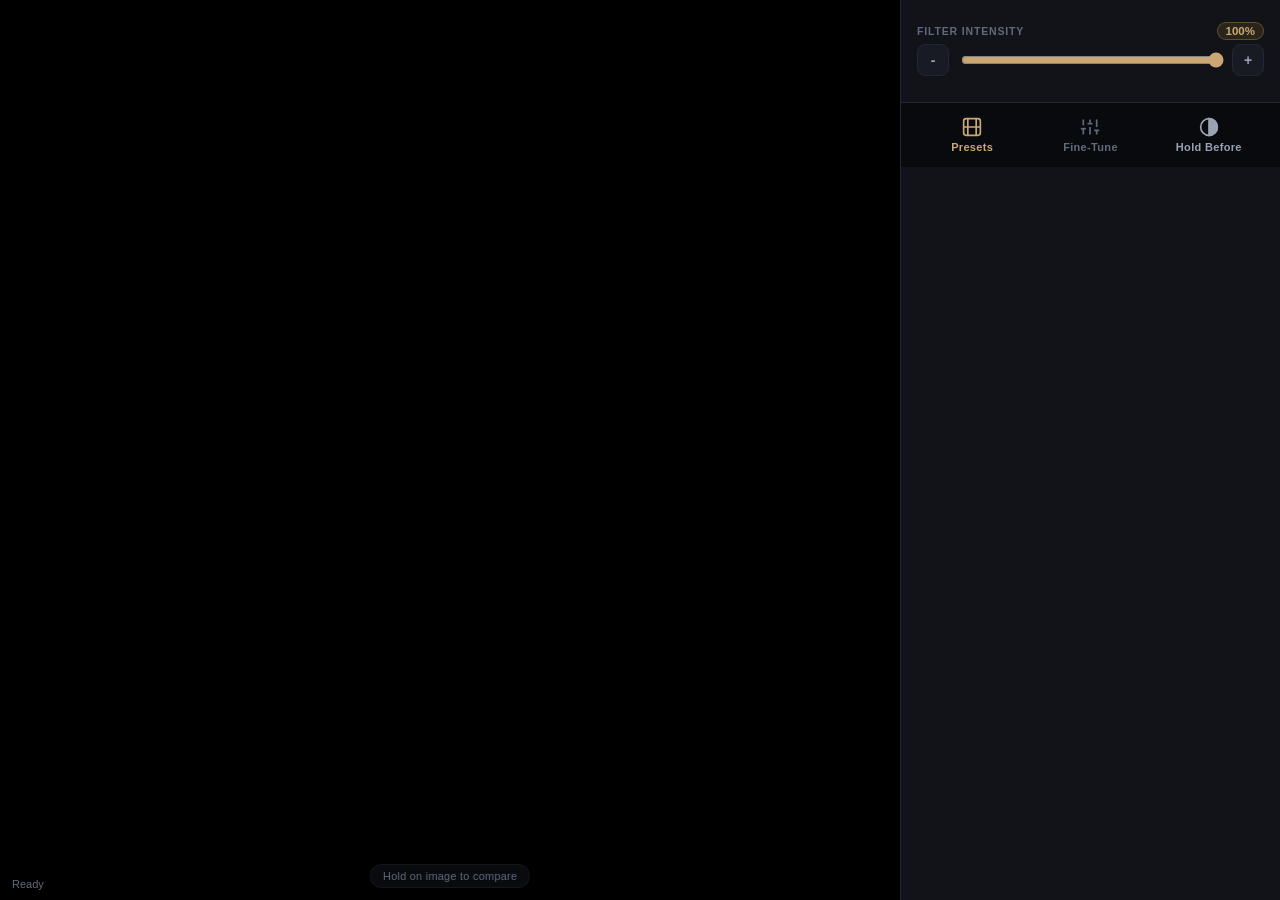
==== web/index.html @ 90d232a8 "feat(filter): add direct 0-100 preset intensity slider with live GPU LUT & slider scaling" ====
<!DOCTYPE html>
<html lang="en">
  <head>
    <meta charset="utf-8" />
    <meta
      name="viewport"
      content="width=device-width, initial-scale=1, maximum-scale=1, user-scalable=no, viewport-fit=cover"
    />
    <meta name="theme-color" content="#0d0e12" />
    <title>LookLite</title>
    <link rel="stylesheet" href="./styles.css" />
  </head>
  <body>
    <div class="app-shell">
      <!-- Top Navigation Header -->
      <header class="app-header">
        <div class="header-brand">
          <span class="logo-text">LookLite</span>
          <span id="preset-badge" class="preset-badge">Fuji Classic Chrome</span>
        </div>
        <div class="header-actions">
          <label class="btn-action file-btn" title="Open Image">
            <svg width="18" height="18" viewBox="0 0 24 24" fill="none" stroke="currentColor" stroke-width="2">
              <rect x="3" y="3" width="18" height="18" rx="2" ry="2"/>
              <circle cx="8.5" cy="8.5" r="1.5"/>
              <polyline points="21 15 16 10 5 21"/>
            </svg>
            <span>Open</span>
            <input id="file" type="file" accept="image/*" hidden />
          </label>
          <button type="button" id="reset" class="btn-action" title="Reset fine-tuning">
            <svg width="18" height="18" viewBox="0 0 24 24" fill="none" stroke="currentColor" stroke-width="2">
              <path d="M3 12a9 9 0 1 0 9-9 9.75 9.75 0 0 0-6.74 2.74L3 8"/>
              <path d="M3 3v5h5"/>
            </svg>
            <span>Reset</span>
          </button>
          <button type="button" id="export" class="btn-action btn-accent" title="Save / Export">
            <svg width="18" height="18" viewBox="0 0 24 24" fill="none" stroke="currentColor" stroke-width="2">
              <path d="M21 15v4a2 2 0 0 1-2 2H5a2 2 0 0 1-2-2v-4"/>
              <polyline points="7 10 12 15 17 10"/>
              <line x1="12" y1="15" x2="12" y2="3"/>
            </svg>
            <span>Save</span>
          </button>
        </div>
      </header>

      <!-- Main Canvas Viewport -->
      <main class="canvas-viewport" id="viewport">
        <canvas id="gl"></canvas>
        <div id="before-badge" class="before-badge">ORIGINAL (BEFORE)</div>
        <div id="canvas-hint" class="canvas-hint">Hold on image to compare</div>
        <p id="status" class="status-overlay">Ready</p>
      </main>

      <!-- Bottom Control Dock -->
      <footer class="control-dock">
        <!-- Preset Selector Mode -->
        <section id="panel-presets" class="panel-section active">
          <!-- Brand Carousel -->
          <div class="carousel-brands" id="brands"></div>

          <!-- Direct Preset Intensity Slider (0 - 100) -->
          <div class="preset-intensity-bar" id="preset-intensity-bar">
            <div class="intensity-label-row">
              <span class="intensity-title">FILTER INTENSITY</span>
              <span class="intensity-value" id="intensity-val" title="Double tap to reset to 100%">100%</span>
            </div>
            <div class="intensity-slider-wrap">
              <button type="button" class="slider-step-btn" id="btn-intensity-minus" title="Decrease intensity">-</button>
              <input type="range" id="filter-intensity" min="0" max="100" step="1" value="100" class="intensity-range" />
              <button type="button" class="slider-step-btn" id="btn-intensity-plus" title="Increase intensity">+</button>
            </div>
          </div>

          <!-- Preset Looks Cards -->
          <div class="carousel-presets" id="presets"></div>
        </section>

        <!-- Fine-Tune Sliders Mode -->
        <section id="panel-adjust" class="panel-section">
          <!-- Adjust Subtabs -->
          <div class="adjust-subtabs" id="tabs">
            <button type="button" data-tab="light" class="subtab-btn active">Light</button>
            <button type="button" data-tab="color" class="subtab-btn">Color</button>
            <button type="button" data-tab="effects" class="subtab-btn">Grain / FX</button>
          </div>
          <!-- Sliders Container -->
          <div class="sliders-deck" id="sliders"></div>
        </section>

        <!-- Dock Mode Switcher Bar -->
        <nav class="dock-bar">
          <button type="button" id="mode-presets" class="dock-tab active">
            <svg width="20" height="20" viewBox="0 0 24 24" fill="none" stroke="currentColor" stroke-width="2">
              <rect x="2" y="2" width="20" height="20" rx="3"/>
              <path d="M7 2v20M17 2v20M2 12h20"/>
            </svg>
            <span>Presets</span>
          </button>
          <button type="button" id="mode-adjust" class="dock-tab">
            <svg width="20" height="20" viewBox="0 0 24 24" fill="none" stroke="currentColor" stroke-width="2">
              <line x1="4" y1="21" x2="4" y2="14"/>
              <line x1="4" y1="10" x2="4" y2="3"/>
              <line x1="12" y1="21" x2="12" y2="12"/>
              <line x1="12" y1="8" x2="12" y2="3"/>
              <line x1="20" y1="21" x2="20" y2="16"/>
              <line x1="20" y1="12" x2="20" y2="3"/>
              <line x1="1" y1="14" x2="7" y2="14"/>
              <line x1="9" y1="8" x2="15" y2="8"/>
              <line x1="17" y1="16" x2="23" y2="16"/>
            </svg>
            <span>Fine-Tune</span>
          </button>
          <button type="button" id="before" class="dock-tab hold-btn">
            <svg width="20" height="20" viewBox="0 0 24 24" fill="none" stroke="currentColor" stroke-width="2">
              <circle cx="12" cy="12" r="10"/>
              <path d="M12 2a10 10 0 0 1 0 20Z" fill="currentColor"/>
            </svg>
            <span>Hold Before</span>
          </button>
        </nav>
      </footer>
    </div>

    <!-- Standalone bundled script -->
    <script src="./bundle.js"></script>
  </body>
</html>
---- web/styles.css ----
:root {
  --bg-deep: #090a0d;
  --panel-bg: #111319;
  --surface-card: #181b24;
  --surface-hover: #222633;
  --surface-active: #2a3040;
  --border-subtle: #232735;
  --border-focus: #cba873;
  --text-primary: #f2f4f8;
  --text-secondary: #9aa3b5;
  --text-muted: #616a7d;
  --accent-gold: #cba873;
  --accent-glow: rgba(203, 168, 115, 0.22);
  --accent-teal: #4db6ac;
  --safe-bottom: env(safe-area-inset-bottom, 0px);
  --safe-top: env(safe-area-inset-top, 0px);
}

* {
  box-sizing: border-box;
  -webkit-tap-highlight-color: transparent;
  user-select: none;
}

html,
body {
  margin: 0;
  padding: 0;
  width: 100%;
  height: 100%;
  height: 100dvh;
  background-color: var(--bg-deep);
  color: var(--text-primary);
  font-family: -apple-system, BlinkMacSystemFont, "SF Pro Display", "SF Pro Text", "Segoe UI", Roboto, sans-serif;
  overflow: hidden;
  -webkit-font-smoothing: antialiased;
}

.app-shell {
  display: flex;
  flex-direction: column;
  width: 100%;
  height: 100%;
  height: 100dvh;
}

/* Snapseed Minimal Top Header */
.app-header {
  display: flex;
  justify-content: space-between;
  align-items: center;
  padding: calc(10px + var(--safe-top)) 16px 10px 16px;
  background: var(--panel-bg);
  border-bottom: 1px solid var(--border-subtle);
  z-index: 20;
  flex-shrink: 0;
}

.header-brand {
  display: flex;
  flex-direction: column;
  gap: 2px;
}

.logo-text {
  font-size: 15px;
  font-weight: 700;
  letter-spacing: 0.08em;
  text-transform: uppercase;
  color: var(--text-primary);
}

.preset-badge {
  font-size: 11px;
  color: var(--accent-gold);
  letter-spacing: 0.03em;
  font-weight: 500;
}

.header-actions {
  display: flex;
  align-items: center;
  gap: 8px;
}

/* Structured touch-target buttons (Snapseed Minimal style) */
.btn-action {
  display: inline-flex;
  align-items: center;
  justify-content: center;
  gap: 6px;
  min-height: 40px;
  min-width: 44px;
  padding: 8px 12px;
  background: var(--surface-card);
  color: var(--text-primary);
  border: 1px solid var(--border-subtle);
  border-radius: 20px;
  font-size: 12px;
  font-weight: 600;
  letter-spacing: 0.02em;
  cursor: pointer;
  transition: all 0.15s ease;
}

.btn-action:active {
  background: var(--surface-active);
  border-color: var(--accent-gold);
  transform: scale(0.97);
}

.btn-accent {
  background: var(--accent-gold);
  color: #090a0d;
  border-color: var(--accent-gold);
  font-weight: 700;
}

.btn-accent:active {
  filter: brightness(0.92);
}

/* Immersive Viewport Canvas */
.canvas-viewport {
  position: relative;
  flex: 1;
  min-height: 220px;
  display: flex;
  align-items: center;
  justify-content: center;
  background: #000000;
  overflow: hidden;
  touch-action: none;
}

#gl {
  max-width: 100%;
  max-height: 100%;
  object-fit: contain;
  display: block;
}

.before-badge {
  position: absolute;
  top: 14px;
  left: 50%;
  transform: translateX(-50%);
  background: rgba(14, 16, 22, 0.88);
  backdrop-filter: blur(12px);
  -webkit-backdrop-filter: blur(12px);
  color: var(--accent-gold);
  border: 1px solid var(--accent-gold);
  padding: 6px 16px;
  border-radius: 24px;
  font-size: 11px;
  font-weight: 700;
  letter-spacing: 0.12em;
  opacity: 0;
  pointer-events: none;
  transition: opacity 0.15s ease, transform 0.15s ease;
  z-index: 10;
}

.before-badge.visible {
  opacity: 1;
  transform: translateX(-50%) translateY(2px);
}

.canvas-hint {
  position: absolute;
  bottom: 12px;
  left: 50%;
  transform: translateX(-50%);
  color: var(--text-muted);
  font-size: 11px;
  font-weight: 500;
  letter-spacing: 0.02em;
  background: rgba(14, 16, 22, 0.7);
  backdrop-filter: blur(8px);
  padding: 5px 12px;
  border-radius: 16px;
  pointer-events: none;
  border: 1px solid rgba(255, 255, 255, 0.05);
}

.status-overlay {
  position: absolute;
  bottom: 10px;
  left: 12px;
  margin: 0;
  font-size: 11px;
  color: var(--text-muted);
  pointer-events: none;
}

/* Control Dock */
.control-dock {
  display: flex;
  flex-direction: column;
  background: var(--panel-bg);
  border-top: 1px solid var(--border-subtle);
  flex-shrink: 0;
  padding-bottom: var(--safe-bottom);
  z-index: 15;
}

.panel-section {
  display: none;
  flex-direction: column;
  padding: 12px 0 6px 0;
}

.panel-section.active {
  display: flex;
}

/* Category Filter Bar */
.carousel-brands {
  display: flex;
  gap: 8px;
  overflow-x: auto;
  padding: 0 16px 10px 16px;
  scrollbar-width: none;
  -webkit-overflow-scrolling: touch;
}

.carousel-brands::-webkit-scrollbar {
  display: none;
}

.brand-chip {
  min-height: 38px;
  padding: 6px 16px;
  background: var(--surface-card);
  border: 1px solid var(--border-subtle);
  border-radius: 19px;
  color: var(--text-secondary);
  font-size: 11.5px;
  font-weight: 600;
  letter-spacing: 0.06em;
  text-transform: uppercase;
  white-space: nowrap;
  cursor: pointer;
  flex-shrink: 0;
  transition: all 0.15s ease;
}

.brand-chip.active {
  background: var(--surface-active);
  color: var(--accent-gold);
  border-color: var(--accent-gold);
  box-shadow: 0 0 12px var(--accent-glow);
}

/* Direct Preset Intensity Bar */
.preset-intensity-bar {
  display: flex;
  flex-direction: column;
  padding: 0 16px 8px 16px;
  gap: 4px;
}

.intensity-label-row {
  display: flex;
  justify-content: space-between;
  align-items: center;
}

.intensity-title {
  font-size: 10.5px;
  font-weight: 700;
  letter-spacing: 0.08em;
  color: var(--text-muted);
}

.intensity-value {
  font-size: 11.5px;
  font-weight: 700;
  font-variant-numeric: tabular-nums;
  color: var(--accent-gold);
  background: rgba(229, 169, 59, 0.12);
  border: 1px solid rgba(229, 169, 59, 0.3);
  padding: 2px 8px;
  border-radius: 12px;
  cursor: pointer;
  user-select: none;
  transition: transform 0.1s ease;
}

.intensity-value:active {
  transform: scale(0.95);
}

.intensity-slider-wrap {
  display: grid;
  grid-template-columns: 32px 1fr 32px;
  align-items: center;
  gap: 10px;
}

.intensity-range {
  width: 100%;
  height: 28px;
  accent-color: var(--accent-gold);
  cursor: pointer;
  background: transparent;
}

/* Preset Looks Carousel */
.carousel-presets {
  display: flex;
  gap: 12px;
  overflow-x: auto;
  padding: 2px 16px 10px 16px;
  scrollbar-width: none;
  -webkit-overflow-scrolling: touch;
}

.carousel-presets::-webkit-scrollbar {
  display: none;
}

.preset-card {
  min-width: 96px;
  min-height: 80px;
  padding: 8px 10px;
  background: var(--surface-card);
  border: 1.5px solid var(--border-subtle);
  border-radius: 12px;
  display: flex;
  flex-direction: column;
  justify-content: space-between;
  cursor: pointer;
  flex-shrink: 0;
  transition: transform 0.12s ease, border-color 0.15s ease, background 0.15s ease;
}

.preset-card:active {
  transform: scale(0.96);
}

.preset-card.active {
  border-color: var(--accent-gold);
  background: var(--surface-active);
  box-shadow: 0 0 14px var(--accent-glow);
}

.preset-swatch {
  width: 100%;
  height: 24px;
  border-radius: 6px;
  background: linear-gradient(135deg, #333, #666);
  margin-bottom: 6px;
  box-shadow: inset 0 0 0 1px rgba(255, 255, 255, 0.08);
}

.preset-card-name {
  font-size: 11.5px;
  font-weight: 600;
  color: var(--text-primary);
  white-space: nowrap;
  overflow: hidden;
  text-overflow: ellipsis;
  letter-spacing: 0.01em;
}

.preset-card.active .preset-card-name {
  color: var(--accent-gold);
}

.preset-card-sub {
  font-size: 9px;
  font-weight: 600;
  letter-spacing: 0.04em;
  color: var(--text-muted);
  text-transform: uppercase;
  margin-top: 2px;
}

/* Snapseed Style Adjust Subtabs */
.adjust-subtabs {
  display: flex;
  gap: 6px;
  padding: 0 16px 8px 16px;
  border-bottom: 1px solid var(--border-subtle);
}

.subtab-btn {
  flex: 1;
  min-height: 40px;
  background: transparent;
  border: none;
  border-bottom: 2px solid transparent;
  color: var(--text-secondary);
  font-size: 13px;
  font-weight: 600;
  cursor: pointer;
  transition: all 0.15s ease;
}

.subtab-btn.active {
  color: var(--accent-gold);
  border-bottom-color: var(--accent-gold);
}

/* Snapseed Minimal Precision Sliders */
.sliders-deck {
  display: flex;
  flex-direction: column;
  gap: 10px;
  padding: 10px 16px;
  max-height: 210px;
  overflow-y: auto;
  -webkit-overflow-scrolling: touch;
}

.slider-row {
  display: grid;
  grid-template-columns: 80px 32px 1fr 32px 48px;
  align-items: center;
  gap: 8px;
  min-height: 44px;
}

.slider-label {
  font-size: 12px;
  font-weight: 600;
  color: var(--text-secondary);
  white-space: nowrap;
  overflow: hidden;
  text-overflow: ellipsis;
}

.slider-step-btn {
  display: flex;
  align-items: center;
  justify-content: center;
  width: 32px;
  height: 32px;
  background: var(--surface-card);
  border: 1px solid var(--border-subtle);
  border-radius: 8px;
  color: var(--text-secondary);
  font-size: 14px;
  font-weight: 700;
  cursor: pointer;
  padding: 0;
  transition: all 0.12s ease;
}

.slider-step-btn:active {
  background: var(--surface-active);
  color: var(--accent-gold);
}

.slider-control-wrap {
  display: flex;
  align-items: center;
  width: 100%;
}

.slider-input {
  width: 100%;
  height: 28px;
  accent-color: var(--accent-gold);
  cursor: pointer;
  background: transparent;
}

.slider-val {
  font-size: 12px;
  font-variant-numeric: tabular-nums;
  font-weight: 700;
  color: var(--text-primary);
  text-align: right;
}

/* Bottom Segment Bar */
.dock-bar {
  display: grid;
  grid-template-columns: 1fr 1fr 1fr;
  padding: 6px 12px;
  background: var(--bg-deep);
  border-top: 1px solid var(--border-subtle);
}

.dock-tab {
  display: flex;
  flex-direction: column;
  align-items: center;
  justify-content: center;
  gap: 4px;
  min-height: 52px;
  background: transparent;
  border: none;
  color: var(--text-muted);
  font-size: 11px;
  font-weight: 600;
  letter-spacing: 0.03em;
  cursor: pointer;
  transition: color 0.15s ease;
}

.dock-tab.active {
  color: var(--accent-gold);
}

.hold-btn {
  color: var(--text-secondary);
}

.hold-btn:active,
.hold-btn.holding {
  color: #ffffff;
  background: var(--accent-glow);
  border-radius: 12px;
}

/* Tablet & Desktop Reflow */
@media (min-width: 768px) {
  .app-shell {
    flex-direction: row;
  }
  .app-header {
    display: none;
  }
  .canvas-viewport {
    flex: 1;
    height: 100%;
  }
  .control-dock {
    width: 380px;
    height: 100%;
    border-top: none;
    border-left: 1px solid var(--border-subtle);
  }
  .sliders-deck {
    max-height: calc(100vh - 200px);
  }
}
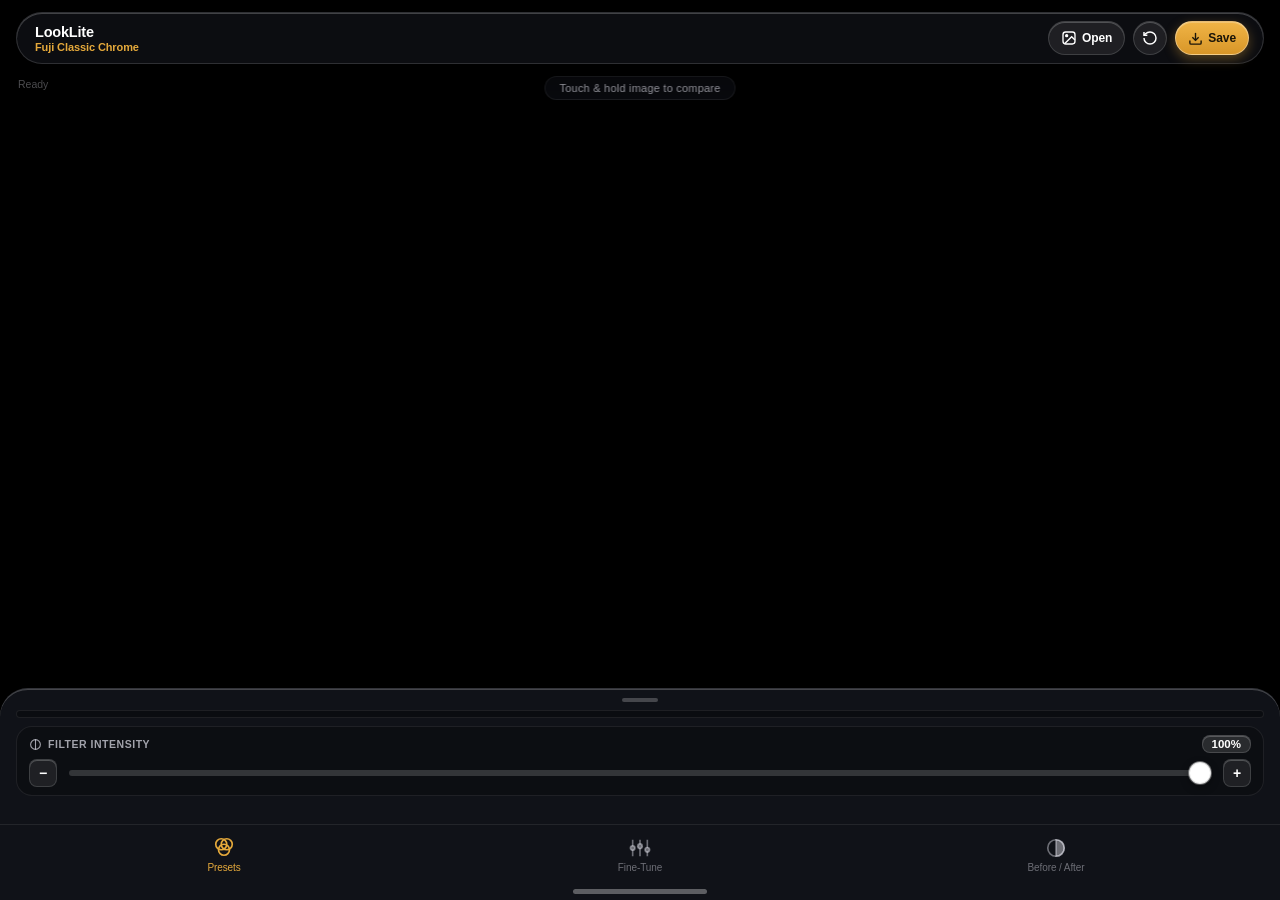
==== commit 40f012f6: "feat(ui): redesign with Apple Design Skill & HIG (Liquid Glass, SF Pro, Inspector Sliders, iOS 18 Ta" ====
--- a/web/index.html
+++ b/web/index.html
@@ -7,36 +7,51 @@
       content="width=device-width, initial-scale=1, maximum-scale=1, user-scalable=no, viewport-fit=cover"
     />
     <meta name="theme-color" content="#0d0e12" />
-    <title>LookLite</title>
+    <title>LookLite · Apple Design Edition</title>
     <link rel="stylesheet" href="./styles.css" />
   </head>
   <body>
     <div class="app-shell">
-      <!-- Top Navigation Header -->
+      <!-- Full-Bleed Immersive Canvas Viewport -->
+      <main class="canvas-viewport" id="viewport">
+        <canvas id="gl"></canvas>
+        <div id="before-badge" class="before-badge">
+          <svg width="14" height="14" viewBox="0 0 24 24" fill="none" stroke="currentColor" stroke-width="2.5">
+            <circle cx="12" cy="12" r="10"/>
+            <path d="M12 2a10 10 0 0 1 0 20Z" fill="currentColor"/>
+          </svg>
+          <span>ORIGINAL</span>
+        </div>
+        <div id="canvas-hint" class="canvas-hint">Touch &amp; hold image to compare</div>
+        <p id="status" class="status-overlay">Ready</p>
+      </main>
+
+      <!-- Floating Liquid Glass Navigation Capsule (Apple HIG Header) -->
       <header class="app-header">
         <div class="header-brand">
           <span class="logo-text">LookLite</span>
           <span id="preset-badge" class="preset-badge">Fuji Classic Chrome</span>
         </div>
         <div class="header-actions">
-          <label class="btn-action file-btn" title="Open Image">
-            <svg width="18" height="18" viewBox="0 0 24 24" fill="none" stroke="currentColor" stroke-width="2">
-              <rect x="3" y="3" width="18" height="18" rx="2" ry="2"/>
-              <circle cx="8.5" cy="8.5" r="1.5"/>
+          <label class="btn-action file-btn" title="Open Photo">
+            <svg width="16" height="16" viewBox="0 0 24 24" fill="none" stroke="currentColor" stroke-width="2">
+              <rect x="3" y="3" width="18" height="18" rx="4" ry="4"/>
+              <circle cx="8.5" cy="8.5" r="1.5" fill="currentColor"/>
               <polyline points="21 15 16 10 5 21"/>
             </svg>
             <span>Open</span>
             <input id="file" type="file" accept="image/*" hidden />
           </label>
-          <button type="button" id="reset" class="btn-action" title="Reset fine-tuning">
-            <svg width="18" height="18" viewBox="0 0 24 24" fill="none" stroke="currentColor" stroke-width="2">
+
+          <button type="button" id="reset" class="btn-action btn-icon-only" title="Reset all adjustments">
+            <svg width="16" height="16" viewBox="0 0 24 24" fill="none" stroke="currentColor" stroke-width="2.2">
               <path d="M3 12a9 9 0 1 0 9-9 9.75 9.75 0 0 0-6.74 2.74L3 8"/>
               <path d="M3 3v5h5"/>
             </svg>
-            <span>Reset</span>
           </button>
-          <button type="button" id="export" class="btn-action btn-accent" title="Save / Export">
-            <svg width="18" height="18" viewBox="0 0 24 24" fill="none" stroke="currentColor" stroke-width="2">
+
+          <button type="button" id="export" class="btn-action btn-prominent" title="Export / Save photo">
+            <svg width="15" height="15" viewBox="0 0 24 24" fill="none" stroke="currentColor" stroke-width="2.2">
               <path d="M21 15v4a2 2 0 0 1-2 2H5a2 2 0 0 1-2-2v-4"/>
               <polyline points="7 10 12 15 17 10"/>
               <line x1="12" y1="15" x2="12" y2="3"/>
@@ -46,81 +61,89 @@
         </div>
       </header>
 
-      <!-- Main Canvas Viewport -->
-      <main class="canvas-viewport" id="viewport">
-        <canvas id="gl"></canvas>
-        <div id="before-badge" class="before-badge">ORIGINAL (BEFORE)</div>
-        <div id="canvas-hint" class="canvas-hint">Hold on image to compare</div>
-        <p id="status" class="status-overlay">Ready</p>
-      </main>
+      <!-- Floating Liquid Glass Bottom Sheet / Control Dock -->
+      <footer class="control-dock">
+        <div class="sheet-grabber"></div>
 
-      <!-- Bottom Control Dock -->
-      <footer class="control-dock">
         <!-- Preset Selector Mode -->
         <section id="panel-presets" class="panel-section active">
-          <!-- Brand Carousel -->
-          <div class="carousel-brands" id="brands"></div>
+          <!-- Apple Segmented Brand Carousel -->
+          <div class="carousel-brands-wrap">
+            <div class="carousel-brands" id="brands"></div>
+          </div>
 
-          <!-- Direct Preset Intensity Slider (0 - 100) -->
+          <!-- Direct Preset Intensity Slider (Apple Inspector Opacity Style) -->
           <div class="preset-intensity-bar" id="preset-intensity-bar">
             <div class="intensity-label-row">
-              <span class="intensity-title">FILTER INTENSITY</span>
-              <span class="intensity-value" id="intensity-val" title="Double tap to reset to 100%">100%</span>
+              <div class="intensity-meta-title">
+                <svg width="13" height="13" viewBox="0 0 24 24" fill="none" stroke="currentColor" stroke-width="2">
+                  <circle cx="12" cy="12" r="9"/>
+                  <path d="M12 3v18"/>
+                </svg>
+                <span class="intensity-title">FILTER INTENSITY</span>
+              </div>
+              <span class="intensity-value" id="intensity-val" title="Double-tap to reset to 100%">100%</span>
             </div>
             <div class="intensity-slider-wrap">
-              <button type="button" class="slider-step-btn" id="btn-intensity-minus" title="Decrease intensity">-</button>
-              <input type="range" id="filter-intensity" min="0" max="100" step="1" value="100" class="intensity-range" />
-              <button type="button" class="slider-step-btn" id="btn-intensity-plus" title="Increase intensity">+</button>
+              <button type="button" class="slider-step-btn" id="btn-intensity-minus" title="Decrease">−</button>
+              <div class="slider-track-wrap">
+                <input type="range" id="filter-intensity" min="0" max="100" step="1" value="100" class="intensity-range" />
+              </div>
+              <button type="button" class="slider-step-btn" id="btn-intensity-plus" title="Increase">+</button>
             </div>
           </div>
 
-          <!-- Preset Looks Cards -->
+          <!-- Apple Squircle Preset Cards Carousel -->
           <div class="carousel-presets" id="presets"></div>
         </section>
 
-        <!-- Fine-Tune Sliders Mode -->
+        <!-- Fine-Tune Sliders Mode (Apple Inspector Panel) -->
         <section id="panel-adjust" class="panel-section">
-          <!-- Adjust Subtabs -->
+          <!-- Apple Segmented Subtabs -->
           <div class="adjust-subtabs" id="tabs">
             <button type="button" data-tab="light" class="subtab-btn active">Light</button>
             <button type="button" data-tab="color" class="subtab-btn">Color</button>
             <button type="button" data-tab="effects" class="subtab-btn">Grain / FX</button>
           </div>
-          <!-- Sliders Container -->
+          <!-- Apple Inspector Sliders Deck -->
           <div class="sliders-deck" id="sliders"></div>
         </section>
 
-        <!-- Dock Mode Switcher Bar -->
+        <!-- Apple HIG Bottom Tab Bar Navigation -->
         <nav class="dock-bar">
           <button type="button" id="mode-presets" class="dock-tab active">
-            <svg width="20" height="20" viewBox="0 0 24 24" fill="none" stroke="currentColor" stroke-width="2">
-              <rect x="2" y="2" width="20" height="20" rx="3"/>
-              <path d="M7 2v20M17 2v20M2 12h20"/>
+            <svg class="tab-icon" width="22" height="22" viewBox="0 0 24 24" fill="none" stroke="currentColor" stroke-width="1.8">
+              <circle cx="9" cy="9" r="6"/>
+              <circle cx="15" cy="9" r="6"/>
+              <circle cx="12" cy="15" r="6"/>
             </svg>
-            <span>Presets</span>
+            <span class="tab-label">Presets</span>
           </button>
           <button type="button" id="mode-adjust" class="dock-tab">
-            <svg width="20" height="20" viewBox="0 0 24 24" fill="none" stroke="currentColor" stroke-width="2">
+            <svg class="tab-icon" width="22" height="22" viewBox="0 0 24 24" fill="none" stroke="currentColor" stroke-width="1.8">
               <line x1="4" y1="21" x2="4" y2="14"/>
               <line x1="4" y1="10" x2="4" y2="3"/>
               <line x1="12" y1="21" x2="12" y2="12"/>
               <line x1="12" y1="8" x2="12" y2="3"/>
               <line x1="20" y1="21" x2="20" y2="16"/>
               <line x1="20" y1="12" x2="20" y2="3"/>
-              <line x1="1" y1="14" x2="7" y2="14"/>
-              <line x1="9" y1="8" x2="15" y2="8"/>
-              <line x1="17" y1="16" x2="23" y2="16"/>
+              <circle cx="4" cy="12" r="2.5" fill="currentColor"/>
+              <circle cx="12" cy="10" r="2.5" fill="currentColor"/>
+              <circle cx="20" cy="14" r="2.5" fill="currentColor"/>
             </svg>
-            <span>Fine-Tune</span>
+            <span class="tab-label">Fine-Tune</span>
           </button>
           <button type="button" id="before" class="dock-tab hold-btn">
-            <svg width="20" height="20" viewBox="0 0 24 24" fill="none" stroke="currentColor" stroke-width="2">
-              <circle cx="12" cy="12" r="10"/>
-              <path d="M12 2a10 10 0 0 1 0 20Z" fill="currentColor"/>
+            <svg class="tab-icon" width="22" height="22" viewBox="0 0 24 24" fill="none" stroke="currentColor" stroke-width="1.8">
+              <circle cx="12" cy="12" r="9"/>
+              <path d="M12 3a9 9 0 0 1 0 18Z" fill="currentColor"/>
             </svg>
-            <span>Hold Before</span>
+            <span class="tab-label">Before / After</span>
           </button>
         </nav>
+
+        <!-- iOS Home Indicator Bar -->
+        <div class="home-indicator"></div>
       </footer>
     </div>
 
--- a/web/styles.css
+++ b/web/styles.css
@@ -1,25 +1,48 @@
+/* ==========================================================================
+   LOOKLITE — Apple Design & Human Interface Guidelines Edition
+   Grounded in Apple HIG (Liquid Glass, SF Pro, Materials & iOS 18 Architecture)
+   Inspired by Reference: Floating Glass Capsules, iOS Cards & macOS Inspector
+   ========================================================================== */
+
 :root {
-  --bg-deep: #090a0d;
-  --panel-bg: #111319;
-  --surface-card: #181b24;
-  --surface-hover: #222633;
-  --surface-active: #2a3040;
-  --border-subtle: #232735;
-  --border-focus: #cba873;
-  --text-primary: #f2f4f8;
-  --text-secondary: #9aa3b5;
-  --text-muted: #616a7d;
-  --accent-gold: #cba873;
-  --accent-glow: rgba(203, 168, 115, 0.22);
-  --accent-teal: #4db6ac;
+  /* Apple iOS Dark Palette & Semantic Colors */
+  --bg-deep: #000000;
+  --glass-base: rgba(18, 20, 26, 0.68);
+  --glass-sheet: rgba(22, 24, 32, 0.76);
+  --glass-card: rgba(36, 40, 52, 0.58);
+  --glass-card-hover: rgba(46, 52, 68, 0.72);
+  --glass-active: rgba(255, 255, 255, 0.15);
+  
+  /* Specular Rims & Hairlines */
+  --glass-border: rgba(255, 255, 255, 0.14);
+  --glass-border-subtle: rgba(255, 255, 255, 0.08);
+  --glass-specular: inset 0 1px 0 rgba(255, 255, 255, 0.22);
+  --glass-shadow: 0 12px 40px rgba(0, 0, 0, 0.45);
+  
+  /* Apple Semantic Typography */
+  --label-primary: #ffffff;
+  --label-secondary: rgba(235, 235, 245, 0.68);
+  --label-tertiary: rgba(235, 235, 245, 0.42);
+  --label-quaternary: rgba(235, 235, 245, 0.24);
+
+  /* Accents */
+  --accent-gold: #e5a93b;
+  --accent-gold-soft: rgba(229, 169, 59, 0.16);
+  --accent-gold-glow: rgba(229, 169, 59, 0.32);
+  --accent-blue: #0a84ff;
+  --accent-blue-soft: rgba(10, 132, 255, 0.16);
+
+  /* Safe Area Insets */
+  --safe-top: env(safe-area-inset-top, 0px);
   --safe-bottom: env(safe-area-inset-bottom, 0px);
-  --safe-top: env(safe-area-inset-top, 0px);
-}
-
+}
+
+/* Base Reset & Typography */
 * {
   box-sizing: border-box;
   -webkit-tap-highlight-color: transparent;
   user-select: none;
+  -webkit-user-select: none;
 }
 
 html,
@@ -30,107 +53,40 @@
   height: 100%;
   height: 100dvh;
   background-color: var(--bg-deep);
-  color: var(--text-primary);
-  font-family: -apple-system, BlinkMacSystemFont, "SF Pro Display", "SF Pro Text", "Segoe UI", Roboto, sans-serif;
+  color: var(--label-primary);
+  font-family: -apple-system, BlinkMacSystemFont, "SF Pro Display", "SF Pro Text", "Helvetica Neue", sans-serif;
   overflow: hidden;
   -webkit-font-smoothing: antialiased;
 }
 
 .app-shell {
-  display: flex;
-  flex-direction: column;
+  position: relative;
   width: 100%;
   height: 100%;
   height: 100dvh;
-}
-
-/* Snapseed Minimal Top Header */
-.app-header {
-  display: flex;
-  justify-content: space-between;
-  align-items: center;
-  padding: calc(10px + var(--safe-top)) 16px 10px 16px;
-  background: var(--panel-bg);
-  border-bottom: 1px solid var(--border-subtle);
-  z-index: 20;
-  flex-shrink: 0;
-}
-
-.header-brand {
-  display: flex;
-  flex-direction: column;
-  gap: 2px;
-}
-
-.logo-text {
-  font-size: 15px;
-  font-weight: 700;
-  letter-spacing: 0.08em;
-  text-transform: uppercase;
-  color: var(--text-primary);
-}
-
-.preset-badge {
-  font-size: 11px;
-  color: var(--accent-gold);
-  letter-spacing: 0.03em;
-  font-weight: 500;
-}
-
-.header-actions {
-  display: flex;
-  align-items: center;
-  gap: 8px;
-}
-
-/* Structured touch-target buttons (Snapseed Minimal style) */
-.btn-action {
-  display: inline-flex;
-  align-items: center;
-  justify-content: center;
-  gap: 6px;
-  min-height: 40px;
-  min-width: 44px;
-  padding: 8px 12px;
-  background: var(--surface-card);
-  color: var(--text-primary);
-  border: 1px solid var(--border-subtle);
-  border-radius: 20px;
-  font-size: 12px;
-  font-weight: 600;
-  letter-spacing: 0.02em;
-  cursor: pointer;
-  transition: all 0.15s ease;
-}
-
-.btn-action:active {
-  background: var(--surface-active);
-  border-color: var(--accent-gold);
-  transform: scale(0.97);
-}
-
-.btn-accent {
-  background: var(--accent-gold);
-  color: #090a0d;
-  border-color: var(--accent-gold);
-  font-weight: 700;
-}
-
-.btn-accent:active {
-  filter: brightness(0.92);
-}
-
-/* Immersive Viewport Canvas */
+  display: flex;
+  flex-direction: column;
+  overflow: hidden;
+  background-color: #000000;
+}
+
+/* ==========================================================================
+   1. CONTENT LAYER: Full-Bleed Viewport Canvas
+   Extends edge-to-edge beneath the floating Liquid Glass controls
+   ========================================================================== */
 .canvas-viewport {
-  position: relative;
-  flex: 1;
-  min-height: 220px;
-  display: flex;
-  align-items: center;
-  justify-content: center;
+  position: absolute;
+  inset: 0;
+  width: 100%;
+  height: 100%;
+  display: flex;
+  flex-direction: column;
+  align-items: center;
+  justify-content: flex-start;
   background: #000000;
   overflow: hidden;
   touch-action: none;
+  z-index: 1;
 }
 
 #gl {
@@ -140,86 +96,226 @@
   display: block;
 }
 
+/* Subtle Before Badge (Apple Pill Overlay) */
 .before-badge {
   position: absolute;
-  top: 14px;
+  top: calc(74px + var(--safe-top));
+  left: 50%;
+  transform: translateX(-50%) translateY(-6px);
+  background: rgba(18, 20, 26, 0.82);
+  backdrop-filter: blur(20px) saturate(180%);
+  -webkit-backdrop-filter: blur(20px) saturate(180%);
+  color: var(--accent-gold);
+  border: 0.5px solid var(--accent-gold);
+  padding: 6px 16px;
+  border-radius: 9999px;
+  font-size: 11px;
+  font-weight: 700;
+  letter-spacing: 0.1em;
+  display: flex;
+  align-items: center;
+  gap: 6px;
+  opacity: 0;
+  pointer-events: none;
+  box-shadow: 0 4px 16px rgba(0, 0, 0, 0.4), var(--glass-specular);
+  transition: opacity 0.18s cubic-bezier(0.2, 0.8, 0.2, 1), transform 0.18s cubic-bezier(0.2, 0.8, 0.2, 1);
+  z-index: 10;
+}
+
+.before-badge.visible {
+  opacity: 1;
+  transform: translateX(-50%) translateY(0);
+}
+
+.canvas-hint {
+  position: absolute;
+  top: calc(76px + var(--safe-top));
   left: 50%;
   transform: translateX(-50%);
-  background: rgba(14, 16, 22, 0.88);
-  backdrop-filter: blur(12px);
-  -webkit-backdrop-filter: blur(12px);
-  color: var(--accent-gold);
-  border: 1px solid var(--accent-gold);
-  padding: 6px 16px;
-  border-radius: 24px;
-  font-size: 11px;
-  font-weight: 700;
-  letter-spacing: 0.12em;
-  opacity: 0;
-  pointer-events: none;
-  transition: opacity 0.15s ease, transform 0.15s ease;
-  z-index: 10;
-}
-
-.before-badge.visible {
-  opacity: 1;
-  transform: translateX(-50%) translateY(2px);
-}
-
-.canvas-hint {
-  position: absolute;
-  bottom: 12px;
-  left: 50%;
-  transform: translateX(-50%);
-  color: var(--text-muted);
+  color: var(--label-secondary);
   font-size: 11px;
   font-weight: 500;
   letter-spacing: 0.02em;
-  background: rgba(14, 16, 22, 0.7);
-  backdrop-filter: blur(8px);
-  padding: 5px 12px;
-  border-radius: 16px;
+  background: rgba(15, 17, 23, 0.62);
+  backdrop-filter: blur(16px);
+  -webkit-backdrop-filter: blur(16px);
+  padding: 5px 14px;
+  border-radius: 9999px;
   pointer-events: none;
-  border: 1px solid rgba(255, 255, 255, 0.05);
+  border: 0.5px solid var(--glass-border-subtle);
+  box-shadow: 0 4px 12px rgba(0, 0, 0, 0.2);
+  transition: opacity 0.2s ease;
 }
 
 .status-overlay {
   position: absolute;
-  bottom: 10px;
-  left: 12px;
+  top: calc(78px + var(--safe-top));
+  left: 18px;
   margin: 0;
+  font-size: 10.5px;
+  font-weight: 500;
+  color: var(--label-tertiary);
+  pointer-events: none;
+  opacity: 0.85;
+}
+
+/* ==========================================================================
+   2. FUNCTIONAL LAYER: Floating Liquid Glass Navigation Capsule (Header)
+   Directly mirrors the floating capsule pill in reference screen 1
+   ========================================================================== */
+.app-header {
+  position: absolute;
+  top: calc(12px + var(--safe-top));
+  left: 16px;
+  right: 16px;
+  height: 52px;
+  display: flex;
+  justify-content: space-between;
+  align-items: center;
+  padding: 0 14px 0 18px;
+  background: var(--glass-base);
+  backdrop-filter: blur(28px) saturate(190%);
+  -webkit-backdrop-filter: blur(28px) saturate(190%);
+  border: 0.5px solid var(--glass-border);
+  box-shadow: var(--glass-shadow), var(--glass-specular);
+  border-radius: 26px;
+  z-index: 30;
+  transition: transform 0.2s ease, opacity 0.2s ease;
+}
+
+.header-brand {
+  display: flex;
+  flex-direction: column;
+  justify-content: center;
+  gap: 1px;
+}
+
+.logo-text {
+  font-size: 14.5px;
+  font-weight: 700;
+  letter-spacing: -0.2px;
+  color: var(--label-primary);
+}
+
+.preset-badge {
   font-size: 11px;
-  color: var(--text-muted);
-  pointer-events: none;
-}
-
-/* Control Dock */
+  color: var(--accent-gold);
+  letter-spacing: -0.1px;
+  font-weight: 600;
+  white-space: nowrap;
+  overflow: hidden;
+  text-overflow: ellipsis;
+  max-width: 150px;
+}
+
+.header-actions {
+  display: flex;
+  align-items: center;
+  gap: 8px;
+}
+
+/* Apple HIG System Buttons */
+.btn-action {
+  display: inline-flex;
+  align-items: center;
+  justify-content: center;
+  gap: 5px;
+  min-height: 34px;
+  padding: 6px 12px;
+  background: rgba(255, 255, 255, 0.08);
+  color: var(--label-primary);
+  border: 0.5px solid var(--glass-border);
+  border-radius: 17px;
+  font-size: 12px;
+  font-weight: 600;
+  letter-spacing: -0.1px;
+  cursor: pointer;
+  transition: all 0.15s cubic-bezier(0.2, 0.8, 0.2, 1);
+  box-shadow: var(--glass-specular);
+}
+
+.btn-action:active {
+  background: rgba(255, 255, 255, 0.16);
+  transform: scale(0.96);
+}
+
+.btn-icon-only {
+  width: 34px;
+  height: 34px;
+  padding: 0;
+  border-radius: 50%;
+}
+
+/* Single Prominent Primary Action Button (Adheres to HIG Button Guideline) */
+.btn-prominent {
+  background: linear-gradient(180deg, #f0b446 0%, #d89628 100%);
+  color: #1a1408;
+  border: 0.5px solid rgba(255, 255, 255, 0.35);
+  box-shadow: 0 4px 12px rgba(229, 169, 59, 0.35), var(--glass-specular);
+  font-weight: 700;
+}
+
+.btn-prominent:active {
+  filter: brightness(0.92);
+  transform: scale(0.96);
+}
+
+/* ==========================================================================
+   3. BOTTOM FUNCTIONAL LAYER: Floating Liquid Glass Bottom Sheet
+   Contains presets, direct intensity control, inspector sliders, and tab bar
+   ========================================================================== */
 .control-dock {
-  display: flex;
-  flex-direction: column;
-  background: var(--panel-bg);
-  border-top: 1px solid var(--border-subtle);
+  position: absolute;
+  bottom: 0;
+  left: 0;
+  right: 0;
+  display: flex;
+  flex-direction: column;
+  background: var(--glass-sheet);
+  backdrop-filter: blur(34px) saturate(190%);
+  -webkit-backdrop-filter: blur(34px) saturate(190%);
+  border-top: 0.5px solid var(--glass-border);
+  box-shadow: 0 -12px 40px rgba(0, 0, 0, 0.4), var(--glass-specular);
+  border-radius: 28px 28px 0 0;
+  padding-bottom: var(--safe-bottom);
+  z-index: 25;
+  transition: all 0.25s cubic-bezier(0.2, 0.8, 0.2, 1);
+}
+
+.sheet-grabber {
+  width: 36px;
+  height: 4.5px;
+  background: rgba(255, 255, 255, 0.22);
+  border-radius: 9999px;
+  margin: 9px auto 4px auto;
   flex-shrink: 0;
-  padding-bottom: var(--safe-bottom);
-  z-index: 15;
 }
 
 .panel-section {
   display: none;
   flex-direction: column;
-  padding: 12px 0 6px 0;
+  padding: 4px 0 8px 0;
 }
 
 .panel-section.active {
   display: flex;
 }
 
-/* Category Filter Bar */
+/* --------------------------------------------------------------------------
+   Brand Carousel: Apple Segmented Pill Design
+   -------------------------------------------------------------------------- */
+.carousel-brands-wrap {
+  padding: 0 16px 8px 16px;
+}
+
 .carousel-brands {
   display: flex;
-  gap: 8px;
+  gap: 6px;
   overflow-x: auto;
-  padding: 0 16px 10px 16px;
+  padding: 3px;
+  background: rgba(0, 0, 0, 0.32);
+  border-radius: 20px;
+  border: 0.5px solid var(--glass-border-subtle);
   scrollbar-width: none;
   -webkit-overflow-scrolling: touch;
 }
@@ -229,89 +325,132 @@
 }
 
 .brand-chip {
-  min-height: 38px;
-  padding: 6px 16px;
-  background: var(--surface-card);
-  border: 1px solid var(--border-subtle);
-  border-radius: 19px;
-  color: var(--text-secondary);
-  font-size: 11.5px;
-  font-weight: 600;
-  letter-spacing: 0.06em;
+  min-height: 32px;
+  padding: 5px 14px;
+  background: transparent;
+  border: none;
+  border-radius: 16px;
+  color: var(--label-secondary);
+  font-size: 11px;
+  font-weight: 600;
+  letter-spacing: -0.1px;
   text-transform: uppercase;
   white-space: nowrap;
   cursor: pointer;
   flex-shrink: 0;
-  transition: all 0.15s ease;
+  transition: all 0.16s cubic-bezier(0.2, 0.8, 0.2, 1);
 }
 
 .brand-chip.active {
-  background: var(--surface-active);
-  color: var(--accent-gold);
-  border-color: var(--accent-gold);
-  box-shadow: 0 0 12px var(--accent-glow);
-}
-
-/* Direct Preset Intensity Bar */
+  background: rgba(255, 255, 255, 0.18);
+  color: var(--label-primary);
+  box-shadow: 0 2px 8px rgba(0, 0, 0, 0.35), var(--glass-specular);
+}
+
+/* --------------------------------------------------------------------------
+   Direct Preset Intensity Bar: Inspired by Reference Image Opacity Control
+   [Style > Opacity: 100 %  [======O] ]
+   -------------------------------------------------------------------------- */
 .preset-intensity-bar {
   display: flex;
   flex-direction: column;
-  padding: 0 16px 8px 16px;
-  gap: 4px;
+  margin: 0 16px 8px 16px;
+  padding: 8px 12px;
+  background: rgba(0, 0, 0, 0.22);
+  border: 0.5px solid var(--glass-border-subtle);
+  border-radius: 16px;
+  gap: 6px;
 }
 
 .intensity-label-row {
   display: flex;
   justify-content: space-between;
   align-items: center;
+}
+
+.intensity-meta-title {
+  display: flex;
+  align-items: center;
+  gap: 6px;
+  color: var(--label-secondary);
 }
 
 .intensity-title {
   font-size: 10.5px;
-  font-weight: 700;
-  letter-spacing: 0.08em;
-  color: var(--text-muted);
+  font-weight: 600;
+  letter-spacing: 0.05em;
+  color: var(--label-secondary);
+  text-transform: uppercase;
 }
 
 .intensity-value {
   font-size: 11.5px;
   font-weight: 700;
   font-variant-numeric: tabular-nums;
-  color: var(--accent-gold);
-  background: rgba(229, 169, 59, 0.12);
-  border: 1px solid rgba(229, 169, 59, 0.3);
-  padding: 2px 8px;
-  border-radius: 12px;
-  cursor: pointer;
-  user-select: none;
-  transition: transform 0.1s ease;
+  color: var(--label-primary);
+  background: rgba(255, 255, 255, 0.12);
+  border: 0.5px solid var(--glass-border);
+  padding: 2px 9px;
+  border-radius: 8px;
+  cursor: pointer;
+  box-shadow: var(--glass-specular);
+  transition: all 0.15s ease;
 }
 
 .intensity-value:active {
-  transform: scale(0.95);
+  transform: scale(0.94);
 }
 
 .intensity-slider-wrap {
   display: grid;
-  grid-template-columns: 32px 1fr 32px;
+  grid-template-columns: 28px 1fr 28px;
   align-items: center;
   gap: 10px;
 }
 
+.slider-track-wrap {
+  display: flex;
+  align-items: center;
+  width: 100%;
+}
+
 .intensity-range {
+  -webkit-appearance: none;
+  appearance: none;
   width: 100%;
-  height: 28px;
-  accent-color: var(--accent-gold);
-  cursor: pointer;
-  background: transparent;
-}
-
-/* Preset Looks Carousel */
+  height: 6px;
+  border-radius: 3px;
+  background: rgba(255, 255, 255, 0.16);
+  outline: none;
+  cursor: pointer;
+  transition: background 0.15s ease;
+}
+
+.intensity-range::-webkit-slider-thumb {
+  -webkit-appearance: none;
+  appearance: none;
+  width: 22px;
+  height: 22px;
+  border-radius: 50%;
+  background: #ffffff;
+  border: 0.5px solid rgba(0, 0, 0, 0.1);
+  box-shadow: 0 3px 8px rgba(0, 0, 0, 0.4), 0 0 0 1px rgba(255, 255, 255, 0.4);
+  cursor: pointer;
+  transition: transform 0.1s ease;
+}
+
+.intensity-range::-webkit-slider-thumb:active {
+  transform: scale(1.15);
+}
+
+/* --------------------------------------------------------------------------
+   Preset Cards Carousel: Apple Squircles with Real Emulsion Swatches
+   -------------------------------------------------------------------------- */
 .carousel-presets {
   display: flex;
-  gap: 12px;
+  gap: 10px;
   overflow-x: auto;
-  padding: 2px 16px 10px 16px;
+  padding: 4px 16px 8px 16px;
   scrollbar-width: none;
   -webkit-overflow-scrolling: touch;
 }
@@ -321,136 +460,158 @@
 }
 
 .preset-card {
-  min-width: 96px;
-  min-height: 80px;
-  padding: 8px 10px;
-  background: var(--surface-card);
-  border: 1.5px solid var(--border-subtle);
-  border-radius: 12px;
+  min-width: 94px;
+  min-height: 82px;
+  padding: 8px 9px;
+  background: var(--glass-card);
+  border: 0.5px solid var(--glass-border);
+  border-radius: 16px;
   display: flex;
   flex-direction: column;
   justify-content: space-between;
   cursor: pointer;
   flex-shrink: 0;
-  transition: transform 0.12s ease, border-color 0.15s ease, background 0.15s ease;
+  box-shadow: 0 4px 14px rgba(0, 0, 0, 0.25), var(--glass-specular);
+  transition: transform 0.14s cubic-bezier(0.2, 0.8, 0.2, 1), border-color 0.15s ease, background 0.15s ease;
 }
 
 .preset-card:active {
-  transform: scale(0.96);
+  transform: scale(0.95);
 }
 
 .preset-card.active {
-  border-color: var(--accent-gold);
-  background: var(--surface-active);
-  box-shadow: 0 0 14px var(--accent-glow);
+  background: rgba(45, 50, 65, 0.85);
+  border: 1.5px solid var(--accent-gold);
+  box-shadow: 0 6px 20px var(--accent-gold-glow), var(--glass-specular);
 }
 
 .preset-swatch {
   width: 100%;
-  height: 24px;
-  border-radius: 6px;
-  background: linear-gradient(135deg, #333, #666);
-  margin-bottom: 6px;
-  box-shadow: inset 0 0 0 1px rgba(255, 255, 255, 0.08);
+  height: 26px;
+  border-radius: 8px;
+  margin-bottom: 5px;
+  box-shadow: inset 0 1px 0 rgba(255, 255, 255, 0.2), 0 2px 6px rgba(0, 0, 0, 0.3);
 }
 
 .preset-card-name {
   font-size: 11.5px;
   font-weight: 600;
-  color: var(--text-primary);
+  color: var(--label-primary);
   white-space: nowrap;
   overflow: hidden;
   text-overflow: ellipsis;
-  letter-spacing: 0.01em;
+  letter-spacing: -0.1px;
 }
 
 .preset-card.active .preset-card-name {
   color: var(--accent-gold);
+  font-weight: 700;
 }
 
 .preset-card-sub {
   font-size: 9px;
   font-weight: 600;
   letter-spacing: 0.04em;
-  color: var(--text-muted);
+  color: var(--label-tertiary);
   text-transform: uppercase;
   margin-top: 2px;
 }
 
-/* Snapseed Style Adjust Subtabs */
+/* --------------------------------------------------------------------------
+   Fine-Tune Mode: Apple Inspector Panel Style (Reference Image Screen 3)
+   -------------------------------------------------------------------------- */
 .adjust-subtabs {
   display: flex;
-  gap: 6px;
-  padding: 0 16px 8px 16px;
-  border-bottom: 1px solid var(--border-subtle);
+  gap: 4px;
+  margin: 0 16px 8px 16px;
+  padding: 3px;
+  background: rgba(0, 0, 0, 0.32);
+  border: 0.5px solid var(--glass-border-subtle);
+  border-radius: 18px;
 }
 
 .subtab-btn {
   flex: 1;
-  min-height: 40px;
+  min-height: 32px;
   background: transparent;
   border: none;
-  border-bottom: 2px solid transparent;
-  color: var(--text-secondary);
-  font-size: 13px;
-  font-weight: 600;
-  cursor: pointer;
-  transition: all 0.15s ease;
+  border-radius: 14px;
+  color: var(--label-secondary);
+  font-size: 12.5px;
+  font-weight: 600;
+  letter-spacing: -0.1px;
+  cursor: pointer;
+  transition: all 0.16s cubic-bezier(0.2, 0.8, 0.2, 1);
 }
 
 .subtab-btn.active {
-  color: var(--accent-gold);
-  border-bottom-color: var(--accent-gold);
-}
-
-/* Snapseed Minimal Precision Sliders */
+  background: rgba(255, 255, 255, 0.18);
+  color: var(--label-primary);
+  box-shadow: 0 2px 8px rgba(0, 0, 0, 0.3), var(--glass-specular);
+}
+
 .sliders-deck {
   display: flex;
   flex-direction: column;
-  gap: 10px;
-  padding: 10px 16px;
-  max-height: 210px;
+  gap: 8px;
+  padding: 4px 16px;
+  max-height: 220px;
   overflow-y: auto;
   -webkit-overflow-scrolling: touch;
 }
 
+.sliders-deck::-webkit-scrollbar {
+  width: 4px;
+}
+.sliders-deck::-webkit-scrollbar-thumb {
+  background: rgba(255, 255, 255, 0.15);
+  border-radius: 4px;
+}
+
+/* Inspector Slider Row (Label | [-] | Slider | [+] | Numeric Value) */
 .slider-row {
   display: grid;
-  grid-template-columns: 80px 32px 1fr 32px 48px;
+  grid-template-columns: 86px 28px 1fr 28px 46px;
   align-items: center;
   gap: 8px;
-  min-height: 44px;
+  min-height: 40px;
+  padding: 4px 10px;
+  background: rgba(0, 0, 0, 0.16);
+  border: 0.5px solid var(--glass-border-subtle);
+  border-radius: 14px;
 }
 
 .slider-label {
   font-size: 12px;
-  font-weight: 600;
-  color: var(--text-secondary);
+  font-weight: 500;
+  color: var(--label-secondary);
   white-space: nowrap;
   overflow: hidden;
   text-overflow: ellipsis;
+  letter-spacing: -0.1px;
 }
 
 .slider-step-btn {
   display: flex;
   align-items: center;
   justify-content: center;
-  width: 32px;
-  height: 32px;
-  background: var(--surface-card);
-  border: 1px solid var(--border-subtle);
+  width: 28px;
+  height: 28px;
+  background: rgba(255, 255, 255, 0.08);
+  border: 0.5px solid var(--glass-border);
   border-radius: 8px;
-  color: var(--text-secondary);
+  color: var(--label-primary);
   font-size: 14px;
-  font-weight: 700;
+  font-weight: 600;
   cursor: pointer;
   padding: 0;
+  box-shadow: var(--glass-specular);
   transition: all 0.12s ease;
 }
 
 .slider-step-btn:active {
-  background: var(--surface-active);
-  color: var(--accent-gold);
+  background: rgba(255, 255, 255, 0.2);
+  transform: scale(0.92);
 }
 
 .slider-control-wrap {
@@ -460,28 +621,56 @@
 }
 
 .slider-input {
+  -webkit-appearance: none;
+  appearance: none;
   width: 100%;
-  height: 28px;
-  accent-color: var(--accent-gold);
-  cursor: pointer;
-  background: transparent;
+  height: 6px;
+  border-radius: 3px;
+  background: rgba(255, 255, 255, 0.16);
+  outline: none;
+  cursor: pointer;
+}
+
+.slider-input::-webkit-slider-thumb {
+  -webkit-appearance: none;
+  appearance: none;
+  width: 20px;
+  height: 20px;
+  border-radius: 50%;
+  background: #ffffff;
+  border: 0.5px solid rgba(0, 0, 0, 0.1);
+  box-shadow: 0 2px 6px rgba(0, 0, 0, 0.35);
+  cursor: pointer;
+  transition: transform 0.1s ease;
+}
+
+.slider-input::-webkit-slider-thumb:active {
+  transform: scale(1.15);
 }
 
 .slider-val {
-  font-size: 12px;
+  font-size: 11.5px;
   font-variant-numeric: tabular-nums;
-  font-weight: 700;
-  color: var(--text-primary);
-  text-align: right;
-}
-
-/* Bottom Segment Bar */
+  font-weight: 600;
+  color: var(--label-primary);
+  text-align: center;
+  background: rgba(255, 255, 255, 0.1);
+  border: 0.5px solid var(--glass-border);
+  padding: 3px 0;
+  border-radius: 7px;
+  box-shadow: var(--glass-specular);
+}
+
+/* ==========================================================================
+   4. APPLE HIG BOTTOM TAB BAR NAVIGATION
+   Complies with tab-bars.md: Persistent, clear labels, SF Symbols icons
+   ========================================================================== */
 .dock-bar {
   display: grid;
   grid-template-columns: 1fr 1fr 1fr;
-  padding: 6px 12px;
-  background: var(--bg-deep);
-  border-top: 1px solid var(--border-subtle);
+  padding: 6px 16px 2px 16px;
+  background: transparent;
+  border-top: 0.5px solid var(--glass-border-subtle);
 }
 
 .dock-tab {
@@ -489,52 +678,86 @@
   flex-direction: column;
   align-items: center;
   justify-content: center;
-  gap: 4px;
-  min-height: 52px;
+  gap: 3px;
+  min-height: 48px;
   background: transparent;
   border: none;
-  color: var(--text-muted);
-  font-size: 11px;
-  font-weight: 600;
-  letter-spacing: 0.03em;
-  cursor: pointer;
-  transition: color 0.15s ease;
+  color: var(--label-tertiary);
+  cursor: pointer;
+  padding: 4px 0;
+  transition: all 0.16s cubic-bezier(0.2, 0.8, 0.2, 1);
+}
+
+.tab-icon {
+  stroke: var(--label-tertiary);
+  transition: stroke 0.15s ease, transform 0.15s ease;
+}
+
+.tab-label {
+  font-size: 10px;
+  font-weight: 500;
+  letter-spacing: -0.1px;
 }
 
 .dock-tab.active {
   color: var(--accent-gold);
 }
 
-.hold-btn {
-  color: var(--text-secondary);
-}
-
-.hold-btn:active,
-.hold-btn.holding {
-  color: #ffffff;
-  background: var(--accent-glow);
-  border-radius: 12px;
-}
-
-/* Tablet & Desktop Reflow */
-@media (min-width: 768px) {
-  .app-shell {
-    flex-direction: row;
+.dock-tab.active .tab-icon {
+  stroke: var(--accent-gold);
+  transform: translateY(-1px);
+}
+
+.dock-tab:active {
+  transform: scale(0.95);
+}
+
+.dock-tab.hold-btn:active {
+  color: var(--accent-gold);
+}
+
+.dock-tab.hold-btn:active .tab-icon {
+  stroke: var(--accent-gold);
+  fill: var(--accent-gold);
+}
+
+/* Apple iOS Home Indicator Bar */
+.home-indicator {
+  width: 134px;
+  height: 5px;
+  border-radius: 9999px;
+  background: rgba(255, 255, 255, 0.32);
+  margin: 8px auto 6px auto;
+  flex-shrink: 0;
+}
+
+/* ==========================================================================
+   5. ACCESSIBILITY & RESPONSIVENESS (Apple Design Skill Quality Floor)
+   ========================================================================== */
+@media (prefers-reduced-motion: reduce) {
+  * {
+    animation-duration: 0.01ms !important;
+    animation-iteration-count: 1 !important;
+    transition-duration: 0.01ms !important;
   }
-  .app-header {
-    display: none;
+}
+
+@media (prefers-contrast: more) {
+  :root {
+    --glass-border: rgba(255, 255, 255, 0.35);
+    --glass-border-subtle: rgba(255, 255, 255, 0.25);
+    --label-secondary: rgba(255, 255, 255, 0.9);
+    --label-tertiary: rgba(255, 255, 255, 0.7);
   }
-  .canvas-viewport {
-    flex: 1;
-    height: 100%;
+  .preset-card.active {
+    border-width: 2px;
   }
-  .control-dock {
-    width: 380px;
-    height: 100%;
-    border-top: none;
-    border-left: 1px solid var(--border-subtle);
-  }
-  .sliders-deck {
-    max-height: calc(100vh - 200px);
-  }
-}
+}
+
+/* Compact Mobile Viewport Adjustments (<360px width) */
+@media (max-width: 360px) {
+  .logo-text { font-size: 13px; }
+  .preset-badge { display: none; }
+  .preset-card { min-width: 84px; }
+  .slider-row { grid-template-columns: 74px 26px 1fr 26px 42px; gap: 6px; }
+}
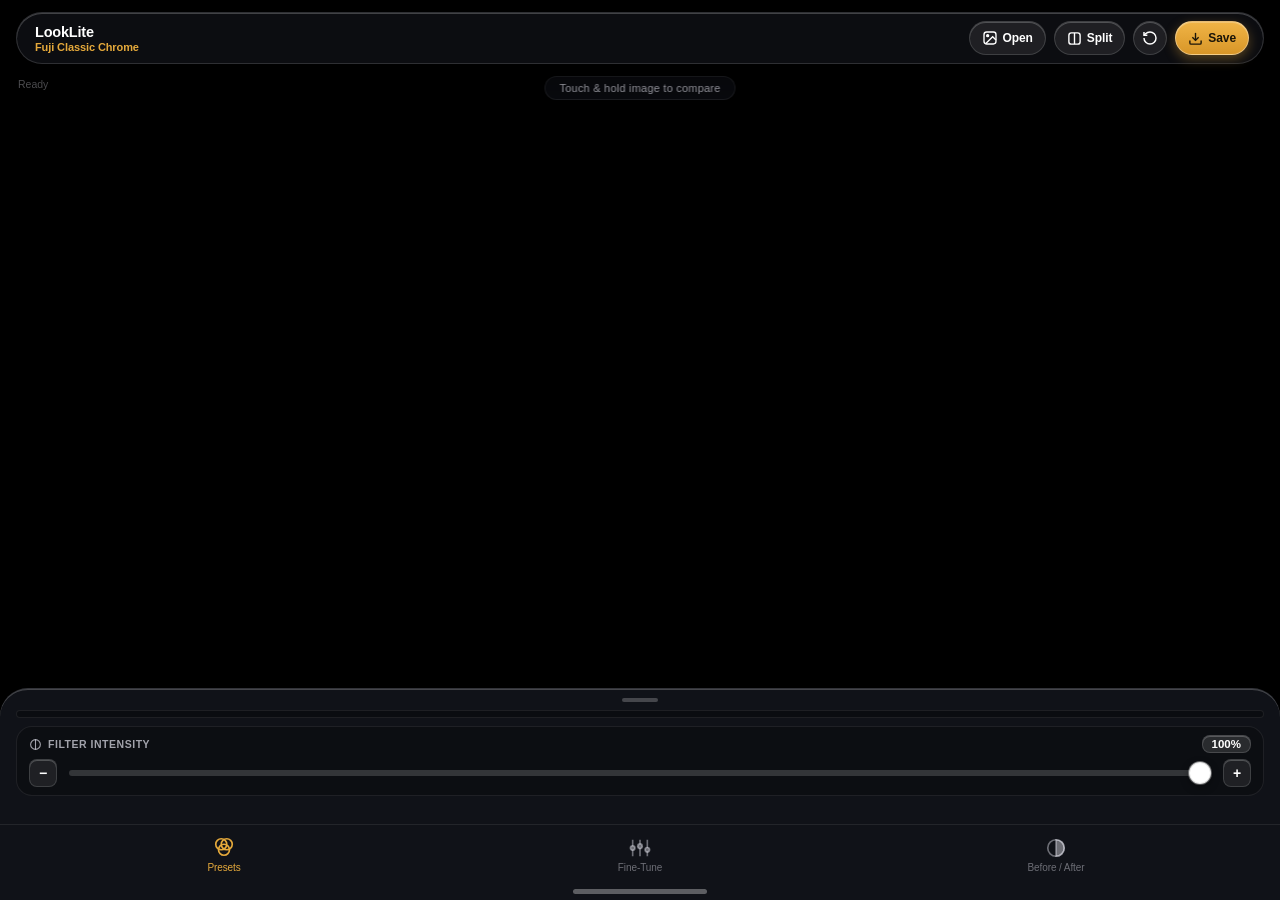
==== commit 49315f88: "feat(poles): add Poles (Skin Polish, Glow, Clarity) engine, 8 viral aesthetic presets, and interacti" ====
--- a/web/index.html
+++ b/web/index.html
@@ -15,6 +15,8 @@
       <!-- Full-Bleed Immersive Canvas Viewport -->
       <main class="canvas-viewport" id="viewport">
         <canvas id="gl"></canvas>
+        
+        <!-- Touch & Hold Before Badge -->
         <div id="before-badge" class="before-badge">
           <svg width="14" height="14" viewBox="0 0 24 24" fill="none" stroke="currentColor" stroke-width="2.5">
             <circle cx="12" cy="12" r="10"/>
@@ -22,6 +24,21 @@
           </svg>
           <span>ORIGINAL</span>
         </div>
+
+        <!-- Interactive Split Slider Overlay (Sebelum vs Sesudah) -->
+        <div id="split-overlay" class="split-overlay">
+          <div id="sebelum-badge" class="split-badge sebelum">SEBELUM</div>
+          <div id="sesudah-badge" class="split-badge sesudah">SESUDAH</div>
+          <div id="split-line" class="split-line">
+            <div id="split-handle" class="split-handle" title="Drag to compare before & after">
+              <svg width="16" height="16" viewBox="0 0 24 24" fill="none" stroke="currentColor" stroke-width="2.5">
+                <polyline points="8 18 2 12 8 6"/>
+                <polyline points="16 6 22 12 16 18"/>
+              </svg>
+            </div>
+          </div>
+        </div>
+
         <div id="canvas-hint" class="canvas-hint">Touch &amp; hold image to compare</div>
         <p id="status" class="status-overlay">Ready</p>
       </main>
@@ -42,6 +59,14 @@
             <span>Open</span>
             <input id="file" type="file" accept="image/*" hidden />
           </label>
+
+          <button type="button" id="btn-split" class="btn-action" title="Toggle interactive Before/After split slider">
+            <svg width="15" height="15" viewBox="0 0 24 24" fill="none" stroke="currentColor" stroke-width="2.2">
+              <rect x="3" y="3" width="18" height="18" rx="4"/>
+              <line x1="12" y1="3" x2="12" y2="21"/>
+            </svg>
+            <span>Split</span>
+          </button>
 
           <button type="button" id="reset" class="btn-action btn-icon-only" title="Reset all adjustments">
             <svg width="16" height="16" viewBox="0 0 24 24" fill="none" stroke="currentColor" stroke-width="2.2">
@@ -103,6 +128,7 @@
           <div class="adjust-subtabs" id="tabs">
             <button type="button" data-tab="light" class="subtab-btn active">Light</button>
             <button type="button" data-tab="color" class="subtab-btn">Color</button>
+            <button type="button" data-tab="poles" class="subtab-btn">Poles</button>
             <button type="button" data-tab="effects" class="subtab-btn">Grain / FX</button>
           </div>
           <!-- Apple Inspector Sliders Deck -->
--- a/web/styles.css
+++ b/web/styles.css
@@ -127,6 +127,91 @@
   transform: translateX(-50%) translateY(0);
 }
 
+/* ==========================================================================
+   Interactive Split Slider Overlay (Sebelum vs Sesudah)
+   Matches user reference image with circular < > draggable handle
+   ========================================================================== */
+.split-overlay {
+  position: absolute;
+  inset: 0;
+  pointer-events: none;
+  opacity: 0;
+  transition: opacity 0.2s cubic-bezier(0.2, 0.8, 0.2, 1);
+  z-index: 12;
+}
+
+.split-overlay.active {
+  opacity: 1;
+  pointer-events: auto;
+}
+
+.split-badge {
+  position: absolute;
+  top: calc(74px + var(--safe-top));
+  padding: 5px 14px;
+  border-radius: 9999px;
+  font-size: 10.5px;
+  font-weight: 700;
+  letter-spacing: 0.08em;
+  text-transform: uppercase;
+  backdrop-filter: blur(18px);
+  -webkit-backdrop-filter: blur(18px);
+  box-shadow: 0 4px 14px rgba(0, 0, 0, 0.35);
+  pointer-events: none;
+  user-select: none;
+}
+
+.split-badge.sebelum {
+  left: 18px;
+  background: rgba(30, 36, 48, 0.85);
+  color: #ffffff;
+  border: 0.5px solid rgba(255, 255, 255, 0.2);
+}
+
+.split-badge.sesudah {
+  right: 18px;
+  background: rgba(10, 132, 255, 0.88);
+  color: #ffffff;
+  border: 0.5px solid rgba(255, 255, 255, 0.35);
+}
+
+.split-line {
+  position: absolute;
+  top: 0;
+  bottom: 0;
+  width: 2px;
+  background: #ffffff;
+  box-shadow: 0 0 10px rgba(0, 0, 0, 0.6);
+  left: 50%;
+  transform: translateX(-50%);
+  cursor: ew-resize;
+  pointer-events: auto;
+  touch-action: none;
+}
+
+.split-handle {
+  position: absolute;
+  top: 50%;
+  left: 50%;
+  transform: translate(-50%, -50%);
+  width: 40px;
+  height: 40px;
+  border-radius: 50%;
+  background: rgba(255, 255, 255, 0.95);
+  color: #1a1a1a;
+  border: 2px solid #ffffff;
+  box-shadow: 0 4px 16px rgba(0, 0, 0, 0.45);
+  display: flex;
+  align-items: center;
+  justify-content: center;
+  cursor: ew-resize;
+  transition: transform 0.1s ease;
+}
+
+.split-handle:active {
+  transform: translate(-50%, -50%) scale(1.15);
+}
+
 .canvas-hint {
   position: absolute;
   top: calc(76px + var(--safe-top));
@@ -239,6 +324,13 @@
   transform: scale(0.96);
 }
 
+.btn-action.active {
+  background: rgba(10, 132, 255, 0.28);
+  color: #5ac8fa;
+  border-color: rgba(90, 200, 250, 0.6);
+  box-shadow: 0 0 12px rgba(10, 132, 255, 0.35);
+}
+
 .btn-icon-only {
   width: 34px;
   height: 34px;
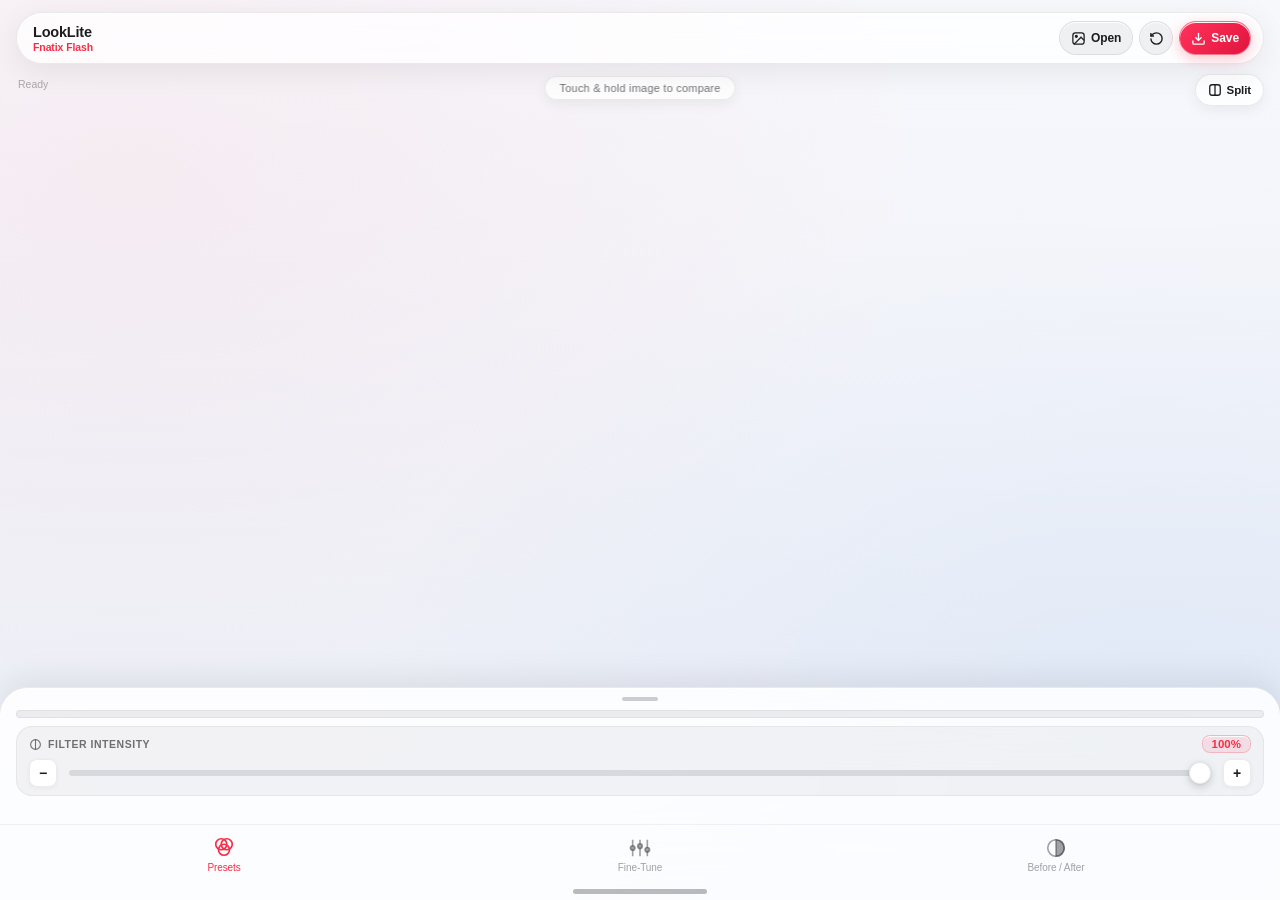
==== commit a0496ee1: "fix(ui): resolve header overflow, Apple Music white gradient theme, strict preset category scoping" ====
--- a/web/index.html
+++ b/web/index.html
@@ -6,8 +6,8 @@
       name="viewport"
       content="width=device-width, initial-scale=1, maximum-scale=1, user-scalable=no, viewport-fit=cover"
     />
-    <meta name="theme-color" content="#0d0e12" />
-    <title>LookLite · Apple Design Edition</title>
+    <meta name="theme-color" content="#f6f7fb" />
+    <title>LookLite · Apple Music Edition</title>
     <link rel="stylesheet" href="./styles.css" />
   </head>
   <body>
@@ -24,6 +24,15 @@
           </svg>
           <span>ORIGINAL</span>
         </div>
+
+        <!-- Floating Split View Tool Pill on Canvas Viewport -->
+        <button type="button" id="btn-split" class="canvas-tool-pill" title="Toggle interactive Before/After split slider">
+          <svg width="14" height="14" viewBox="0 0 24 24" fill="none" stroke="currentColor" stroke-width="2.2">
+            <rect x="3" y="3" width="18" height="18" rx="4"/>
+            <line x1="12" y1="3" x2="12" y2="21"/>
+          </svg>
+          <span>Split</span>
+        </button>
 
         <!-- Interactive Split Slider Overlay (Sebelum vs Sesudah) -->
         <div id="split-overlay" class="split-overlay">
@@ -47,11 +56,11 @@
       <header class="app-header">
         <div class="header-brand">
           <span class="logo-text">LookLite</span>
-          <span id="preset-badge" class="preset-badge">Fuji Classic Chrome</span>
+          <span id="preset-badge" class="preset-badge">Fnatix Flash</span>
         </div>
         <div class="header-actions">
           <label class="btn-action file-btn" title="Open Photo">
-            <svg width="16" height="16" viewBox="0 0 24 24" fill="none" stroke="currentColor" stroke-width="2">
+            <svg width="15" height="15" viewBox="0 0 24 24" fill="none" stroke="currentColor" stroke-width="2">
               <rect x="3" y="3" width="18" height="18" rx="4" ry="4"/>
               <circle cx="8.5" cy="8.5" r="1.5" fill="currentColor"/>
               <polyline points="21 15 16 10 5 21"/>
@@ -60,16 +69,8 @@
             <input id="file" type="file" accept="image/*" hidden />
           </label>
 
-          <button type="button" id="btn-split" class="btn-action" title="Toggle interactive Before/After split slider">
+          <button type="button" id="reset" class="btn-action btn-icon-only" title="Reset all adjustments">
             <svg width="15" height="15" viewBox="0 0 24 24" fill="none" stroke="currentColor" stroke-width="2.2">
-              <rect x="3" y="3" width="18" height="18" rx="4"/>
-              <line x1="12" y1="3" x2="12" y2="21"/>
-            </svg>
-            <span>Split</span>
-          </button>
-
-          <button type="button" id="reset" class="btn-action btn-icon-only" title="Reset all adjustments">
-            <svg width="16" height="16" viewBox="0 0 24 24" fill="none" stroke="currentColor" stroke-width="2.2">
               <path d="M3 12a9 9 0 1 0 9-9 9.75 9.75 0 0 0-6.74 2.74L3 8"/>
               <path d="M3 3v5h5"/>
             </svg>
--- a/web/styles.css
+++ b/web/styles.css
@@ -1,36 +1,41 @@
 /* ==========================================================================
-   LOOKLITE — Apple Design & Human Interface Guidelines Edition
-   Grounded in Apple HIG (Liquid Glass, SF Pro, Materials & iOS 18 Architecture)
-   Inspired by Reference: Floating Glass Capsules, iOS Cards & macOS Inspector
+   LOOKLITE — Apple Music & iOS Liquid Glass Edition
+   Clean frosted liquid glass, pure white gradient, and Apple typography
    ========================================================================== */
 
 :root {
-  /* Apple iOS Dark Palette & Semantic Colors */
-  --bg-deep: #000000;
-  --glass-base: rgba(18, 20, 26, 0.68);
-  --glass-sheet: rgba(22, 24, 32, 0.76);
-  --glass-card: rgba(36, 40, 52, 0.58);
-  --glass-card-hover: rgba(46, 52, 68, 0.72);
-  --glass-active: rgba(255, 255, 255, 0.15);
+  /* Apple Music Light Gradient Palette */
+  --bg-deep: #f6f7fb;
+  --bg-gradient: linear-gradient(160deg, #fbfbfd 0%, #f4f5fa 45%, #eaedf5 100%);
   
-  /* Specular Rims & Hairlines */
-  --glass-border: rgba(255, 255, 255, 0.14);
-  --glass-border-subtle: rgba(255, 255, 255, 0.08);
-  --glass-specular: inset 0 1px 0 rgba(255, 255, 255, 0.22);
-  --glass-shadow: 0 12px 40px rgba(0, 0, 0, 0.45);
+  /* Frosted Liquid Glass Materials */
+  --glass-base: rgba(255, 255, 255, 0.78);
+  --glass-sheet: rgba(255, 255, 255, 0.86);
+  --glass-card: rgba(255, 255, 255, 0.72);
+  --glass-card-hover: rgba(255, 255, 255, 0.92);
+  --glass-active: rgba(250, 45, 72, 0.08);
+  
+  /* Specular Rims & Hairlines for Light Liquid Glass */
+  --glass-border: rgba(0, 0, 0, 0.08);
+  --glass-border-subtle: rgba(0, 0, 0, 0.05);
+  --glass-specular: inset 0 1px 0 rgba(255, 255, 255, 0.95);
+  --glass-shadow: 0 8px 30px rgba(0, 0, 0, 0.07);
   
   /* Apple Semantic Typography */
-  --label-primary: #ffffff;
-  --label-secondary: rgba(235, 235, 245, 0.68);
-  --label-tertiary: rgba(235, 235, 245, 0.42);
-  --label-quaternary: rgba(235, 235, 245, 0.24);
-
-  /* Accents */
-  --accent-gold: #e5a93b;
-  --accent-gold-soft: rgba(229, 169, 59, 0.16);
-  --accent-gold-glow: rgba(229, 169, 59, 0.32);
-  --accent-blue: #0a84ff;
-  --accent-blue-soft: rgba(10, 132, 255, 0.16);
+  --label-primary: #1d1d1f;
+  --label-secondary: rgba(60, 60, 67, 0.72);
+  --label-tertiary: rgba(60, 60, 67, 0.48);
+  --label-quaternary: rgba(60, 60, 67, 0.28);
+
+  /* Apple Music Signature Accents */
+  --accent-apple: #fa2d48;
+  --accent-apple-gradient: linear-gradient(135deg, #ff335c 0%, #e0143d 100%);
+  --accent-apple-glow: rgba(250, 45, 72, 0.28);
+  --accent-apple-soft: rgba(250, 45, 72, 0.10);
+  
+  --accent-blue: #007aff;
+  --accent-blue-soft: rgba(0, 122, 255, 0.12);
+  --accent-blue-glow: rgba(0, 122, 255, 0.28);
 
   /* Safe Area Insets */
   --safe-top: env(safe-area-inset-top, 0px);
@@ -53,6 +58,7 @@
   height: 100%;
   height: 100dvh;
   background-color: var(--bg-deep);
+  background: var(--bg-gradient);
   color: var(--label-primary);
   font-family: -apple-system, BlinkMacSystemFont, "SF Pro Display", "SF Pro Text", "Helvetica Neue", sans-serif;
   overflow: hidden;
@@ -67,7 +73,8 @@
   display: flex;
   flex-direction: column;
   overflow: hidden;
-  background-color: #000000;
+  background-color: var(--bg-deep);
+  background: var(--bg-gradient);
 }
 
 /* ==========================================================================
@@ -83,66 +90,97 @@
   flex-direction: column;
   align-items: center;
   justify-content: flex-start;
-  background: #000000;
+  background: radial-gradient(at 10% 20%, rgba(250, 45, 72, 0.05) 0px, transparent 50%),
+              radial-gradient(at 90% 80%, rgba(0, 122, 255, 0.06) 0px, transparent 50%),
+              linear-gradient(180deg, #f7f8fc 0%, #ebedf5 100%);
   overflow: hidden;
   touch-action: none;
   z-index: 1;
 }
 
 #gl {
-  max-width: 100%;
-  max-height: 100%;
+  width: 100%;
+  height: 100%;
+  display: block;
   object-fit: contain;
-  display: block;
-}
-
-/* Subtle Before Badge (Apple Pill Overlay) */
+  box-shadow: 0 10px 40px rgba(0, 0, 0, 0.08);
+}
+
+/* Apple Touch & Hold Compare Badge */
 .before-badge {
   position: absolute;
   top: calc(74px + var(--safe-top));
-  left: 50%;
-  transform: translateX(-50%) translateY(-6px);
-  background: rgba(18, 20, 26, 0.82);
+  left: 18px;
+  display: none;
+  align-items: center;
+  gap: 6px;
+  padding: 5px 14px;
+  border-radius: 9999px;
+  background: rgba(29, 29, 31, 0.88);
+  color: #ffffff;
+  font-size: 11px;
+  font-weight: 700;
+  letter-spacing: 0.08em;
+  text-transform: uppercase;
+  backdrop-filter: blur(20px);
+  -webkit-backdrop-filter: blur(20px);
+  box-shadow: 0 4px 16px rgba(0, 0, 0, 0.2);
+  pointer-events: none;
+  z-index: 15;
+  user-select: none;
+}
+
+.before-badge.active {
+  display: inline-flex;
+}
+
+/* Floating Split View Tool Pill on Canvas */
+.canvas-tool-pill {
+  position: absolute;
+  top: calc(74px + var(--safe-top));
+  right: 16px;
+  display: inline-flex;
+  align-items: center;
+  gap: 5px;
+  height: 32px;
+  padding: 0 12px;
+  border-radius: 9999px;
+  font-size: 11.5px;
+  font-weight: 600;
+  letter-spacing: -0.1px;
+  background: rgba(255, 255, 255, 0.82);
+  color: var(--label-primary);
   backdrop-filter: blur(20px) saturate(180%);
   -webkit-backdrop-filter: blur(20px) saturate(180%);
-  color: var(--accent-gold);
-  border: 0.5px solid var(--accent-gold);
-  padding: 6px 16px;
-  border-radius: 9999px;
-  font-size: 11px;
-  font-weight: 700;
-  letter-spacing: 0.1em;
-  display: flex;
-  align-items: center;
-  gap: 6px;
-  opacity: 0;
-  pointer-events: none;
-  box-shadow: 0 4px 16px rgba(0, 0, 0, 0.4), var(--glass-specular);
-  transition: opacity 0.18s cubic-bezier(0.2, 0.8, 0.2, 1), transform 0.18s cubic-bezier(0.2, 0.8, 0.2, 1);
-  z-index: 10;
-}
-
-.before-badge.visible {
-  opacity: 1;
-  transform: translateX(-50%) translateY(0);
-}
-
-/* ==========================================================================
-   Interactive Split Slider Overlay (Sebelum vs Sesudah)
-   Matches user reference image with circular < > draggable handle
-   ========================================================================== */
+  border: 0.5px solid var(--glass-border);
+  box-shadow: 0 4px 14px rgba(0, 0, 0, 0.06), var(--glass-specular);
+  cursor: pointer;
+  z-index: 15;
+  transition: all 0.16s cubic-bezier(0.2, 0.8, 0.2, 1);
+}
+
+.canvas-tool-pill:active {
+  transform: scale(0.94);
+}
+
+.canvas-tool-pill.active {
+  background: var(--accent-apple-gradient);
+  color: #ffffff;
+  border-color: rgba(255, 255, 255, 0.4);
+  box-shadow: 0 4px 16px var(--accent-apple-glow);
+}
+
+/* Interactive Split Slider Overlay */
 .split-overlay {
   position: absolute;
   inset: 0;
   pointer-events: none;
-  opacity: 0;
-  transition: opacity 0.2s cubic-bezier(0.2, 0.8, 0.2, 1);
   z-index: 12;
+  display: none;
 }
 
 .split-overlay.active {
-  opacity: 1;
-  pointer-events: auto;
+  display: block;
 }
 
 .split-badge {
@@ -156,23 +194,24 @@
   text-transform: uppercase;
   backdrop-filter: blur(18px);
   -webkit-backdrop-filter: blur(18px);
-  box-shadow: 0 4px 14px rgba(0, 0, 0, 0.35);
+  box-shadow: 0 4px 14px rgba(0, 0, 0, 0.15);
   pointer-events: none;
   user-select: none;
 }
 
 .split-badge.sebelum {
   left: 18px;
-  background: rgba(30, 36, 48, 0.85);
+  background: rgba(29, 29, 31, 0.88);
   color: #ffffff;
   border: 0.5px solid rgba(255, 255, 255, 0.2);
 }
 
 .split-badge.sesudah {
   right: 18px;
-  background: rgba(10, 132, 255, 0.88);
+  background: var(--accent-blue);
   color: #ffffff;
   border: 0.5px solid rgba(255, 255, 255, 0.35);
+  box-shadow: 0 4px 14px var(--accent-blue-glow);
 }
 
 .split-line {
@@ -181,7 +220,7 @@
   bottom: 0;
   width: 2px;
   background: #ffffff;
-  box-shadow: 0 0 10px rgba(0, 0, 0, 0.6);
+  box-shadow: 0 0 10px rgba(0, 0, 0, 0.4);
   left: 50%;
   transform: translateX(-50%);
   cursor: ew-resize;
@@ -197,10 +236,10 @@
   width: 40px;
   height: 40px;
   border-radius: 50%;
-  background: rgba(255, 255, 255, 0.95);
-  color: #1a1a1a;
+  background: #ffffff;
+  color: #1d1d1f;
   border: 2px solid #ffffff;
-  box-shadow: 0 4px 16px rgba(0, 0, 0, 0.45);
+  box-shadow: 0 4px 16px rgba(0, 0, 0, 0.25);
   display: flex;
   align-items: center;
   justify-content: center;
@@ -221,14 +260,14 @@
   font-size: 11px;
   font-weight: 500;
   letter-spacing: 0.02em;
-  background: rgba(15, 17, 23, 0.62);
+  background: rgba(255, 255, 255, 0.82);
   backdrop-filter: blur(16px);
   -webkit-backdrop-filter: blur(16px);
   padding: 5px 14px;
   border-radius: 9999px;
   pointer-events: none;
-  border: 0.5px solid var(--glass-border-subtle);
-  box-shadow: 0 4px 12px rgba(0, 0, 0, 0.2);
+  border: 0.5px solid var(--glass-border);
+  box-shadow: 0 4px 14px rgba(0, 0, 0, 0.06);
   transition: opacity 0.2s ease;
 }
 
@@ -246,25 +285,27 @@
 
 /* ==========================================================================
    2. FUNCTIONAL LAYER: Floating Liquid Glass Navigation Capsule (Header)
-   Directly mirrors the floating capsule pill in reference screen 1
+   Compact, fluid, mathematically guaranteed to prevent button clipping
    ========================================================================== */
 .app-header {
   position: absolute;
   top: calc(12px + var(--safe-top));
   left: 16px;
   right: 16px;
+  max-width: calc(100vw - 32px);
   height: 52px;
   display: flex;
   justify-content: space-between;
   align-items: center;
-  padding: 0 14px 0 18px;
+  padding: 0 12px 0 16px;
   background: var(--glass-base);
-  backdrop-filter: blur(28px) saturate(190%);
-  -webkit-backdrop-filter: blur(28px) saturate(190%);
+  backdrop-filter: blur(34px) saturate(190%);
+  -webkit-backdrop-filter: blur(34px) saturate(190%);
   border: 0.5px solid var(--glass-border);
   box-shadow: var(--glass-shadow), var(--glass-specular);
   border-radius: 26px;
   z-index: 30;
+  box-sizing: border-box;
   transition: transform 0.2s ease, opacity 0.2s ease;
 }
 
@@ -273,6 +314,8 @@
   flex-direction: column;
   justify-content: center;
   gap: 1px;
+  min-width: 0;
+  flex-shrink: 1;
 }
 
 .logo-text {
@@ -283,20 +326,21 @@
 }
 
 .preset-badge {
-  font-size: 11px;
-  color: var(--accent-gold);
+  font-size: 10.5px;
+  color: var(--accent-apple);
   letter-spacing: -0.1px;
   font-weight: 600;
   white-space: nowrap;
   overflow: hidden;
   text-overflow: ellipsis;
-  max-width: 150px;
+  max-width: 105px;
 }
 
 .header-actions {
   display: flex;
   align-items: center;
-  gap: 8px;
+  gap: 6px;
+  flex-shrink: 0;
 }
 
 /* Apple HIG System Buttons */
@@ -306,8 +350,8 @@
   justify-content: center;
   gap: 5px;
   min-height: 34px;
-  padding: 6px 12px;
-  background: rgba(255, 255, 255, 0.08);
+  padding: 6px 11px;
+  background: rgba(118, 118, 128, 0.10);
   color: var(--label-primary);
   border: 0.5px solid var(--glass-border);
   border-radius: 17px;
@@ -317,18 +361,12 @@
   cursor: pointer;
   transition: all 0.15s cubic-bezier(0.2, 0.8, 0.2, 1);
   box-shadow: var(--glass-specular);
+  flex-shrink: 0;
 }
 
 .btn-action:active {
-  background: rgba(255, 255, 255, 0.16);
+  background: rgba(118, 118, 128, 0.18);
   transform: scale(0.96);
-}
-
-.btn-action.active {
-  background: rgba(10, 132, 255, 0.28);
-  color: #5ac8fa;
-  border-color: rgba(90, 200, 250, 0.6);
-  box-shadow: 0 0 12px rgba(10, 132, 255, 0.35);
 }
 
 .btn-icon-only {
@@ -336,15 +374,18 @@
   height: 34px;
   padding: 0;
   border-radius: 50%;
-}
-
-/* Single Prominent Primary Action Button (Adheres to HIG Button Guideline) */
+  flex-shrink: 0;
+}
+
+/* Apple Music Signature Prominent Save Action */
 .btn-prominent {
-  background: linear-gradient(180deg, #f0b446 0%, #d89628 100%);
-  color: #1a1408;
+  background: var(--accent-apple-gradient);
+  color: #ffffff;
   border: 0.5px solid rgba(255, 255, 255, 0.35);
-  box-shadow: 0 4px 12px rgba(229, 169, 59, 0.35), var(--glass-specular);
+  box-shadow: 0 4px 14px var(--accent-apple-glow), var(--glass-specular);
   font-weight: 700;
+  min-width: 70px;
+  flex-shrink: 0;
 }
 
 .btn-prominent:active {
@@ -364,10 +405,10 @@
   display: flex;
   flex-direction: column;
   background: var(--glass-sheet);
-  backdrop-filter: blur(34px) saturate(190%);
-  -webkit-backdrop-filter: blur(34px) saturate(190%);
+  backdrop-filter: blur(36px) saturate(190%);
+  -webkit-backdrop-filter: blur(36px) saturate(190%);
   border-top: 0.5px solid var(--glass-border);
-  box-shadow: 0 -12px 40px rgba(0, 0, 0, 0.4), var(--glass-specular);
+  box-shadow: 0 -8px 32px rgba(0, 0, 0, 0.08), var(--glass-specular);
   border-radius: 28px 28px 0 0;
   padding-bottom: var(--safe-bottom);
   z-index: 25;
@@ -377,9 +418,9 @@
 .sheet-grabber {
   width: 36px;
   height: 4.5px;
-  background: rgba(255, 255, 255, 0.22);
+  background: rgba(60, 60, 67, 0.25);
   border-radius: 9999px;
-  margin: 9px auto 4px auto;
+  margin: 9px auto 5px auto;
   flex-shrink: 0;
 }
 
@@ -402,10 +443,10 @@
 
 .carousel-brands {
   display: flex;
-  gap: 6px;
+  gap: 5px;
   overflow-x: auto;
   padding: 3px;
-  background: rgba(0, 0, 0, 0.32);
+  background: rgba(118, 118, 128, 0.12);
   border-radius: 20px;
   border: 0.5px solid var(--glass-border-subtle);
   scrollbar-width: none;
@@ -434,21 +475,21 @@
 }
 
 .brand-chip.active {
-  background: rgba(255, 255, 255, 0.18);
+  background: #ffffff;
   color: var(--label-primary);
-  box-shadow: 0 2px 8px rgba(0, 0, 0, 0.35), var(--glass-specular);
+  font-weight: 700;
+  box-shadow: 0 2px 8px rgba(0, 0, 0, 0.10);
 }
 
 /* --------------------------------------------------------------------------
-   Direct Preset Intensity Bar: Inspired by Reference Image Opacity Control
-   [Style > Opacity: 100 %  [======O] ]
+   Direct Preset Intensity Bar: Apple Inspector Opacity Slider Style
    -------------------------------------------------------------------------- */
 .preset-intensity-bar {
   display: flex;
   flex-direction: column;
   margin: 0 16px 8px 16px;
   padding: 8px 12px;
-  background: rgba(0, 0, 0, 0.22);
+  background: rgba(118, 118, 128, 0.08);
   border: 0.5px solid var(--glass-border-subtle);
   border-radius: 16px;
   gap: 6px;
@@ -479,9 +520,9 @@
   font-size: 11.5px;
   font-weight: 700;
   font-variant-numeric: tabular-nums;
-  color: var(--label-primary);
-  background: rgba(255, 255, 255, 0.12);
-  border: 0.5px solid var(--glass-border);
+  color: var(--accent-apple);
+  background: var(--accent-apple-soft);
+  border: 0.5px solid rgba(250, 45, 72, 0.22);
   padding: 2px 9px;
   border-radius: 8px;
   cursor: pointer;
@@ -512,7 +553,7 @@
   width: 100%;
   height: 6px;
   border-radius: 3px;
-  background: rgba(255, 255, 255, 0.16);
+  background: rgba(118, 118, 128, 0.20);
   outline: none;
   cursor: pointer;
   transition: background 0.15s ease;
@@ -525,8 +566,8 @@
   height: 22px;
   border-radius: 50%;
   background: #ffffff;
-  border: 0.5px solid rgba(0, 0, 0, 0.1);
-  box-shadow: 0 3px 8px rgba(0, 0, 0, 0.4), 0 0 0 1px rgba(255, 255, 255, 0.4);
+  border: 0.5px solid rgba(0, 0, 0, 0.08);
+  box-shadow: 0 3px 8px rgba(0, 0, 0, 0.18), 0 0 0 1px rgba(0, 0, 0, 0.04);
   cursor: pointer;
   transition: transform 0.1s ease;
 }
@@ -536,12 +577,15 @@
 }
 
 /* --------------------------------------------------------------------------
-   Preset Cards Carousel: Apple Squircles with Real Emulsion Swatches
+   Preset Cards Carousel: Apple Squircles with Emulsion Swatches
+   Strict Category Containment (No Brand Crossing on Swipe)
    -------------------------------------------------------------------------- */
 .carousel-presets {
   display: flex;
   gap: 10px;
   overflow-x: auto;
+  overscroll-behavior-x: contain;
+  scroll-snap-type: x proximity;
   padding: 4px 16px 8px 16px;
   scrollbar-width: none;
   -webkit-overflow-scrolling: touch;
@@ -563,8 +607,9 @@
   justify-content: space-between;
   cursor: pointer;
   flex-shrink: 0;
-  box-shadow: 0 4px 14px rgba(0, 0, 0, 0.25), var(--glass-specular);
-  transition: transform 0.14s cubic-bezier(0.2, 0.8, 0.2, 1), border-color 0.15s ease, background 0.15s ease;
+  box-shadow: 0 2px 8px rgba(0, 0, 0, 0.04), var(--glass-specular);
+  scroll-snap-align: start;
+  transition: transform 0.14s cubic-bezier(0.2, 0.8, 0.2, 1), border-color 0.15s ease, background 0.15s ease, box-shadow 0.15s ease;
 }
 
 .preset-card:active {
@@ -572,9 +617,9 @@
 }
 
 .preset-card.active {
-  background: rgba(45, 50, 65, 0.85);
-  border: 1.5px solid var(--accent-gold);
-  box-shadow: 0 6px 20px var(--accent-gold-glow), var(--glass-specular);
+  background: #ffffff;
+  border: 2px solid var(--accent-apple);
+  box-shadow: 0 6px 20px var(--accent-apple-glow), var(--glass-specular);
 }
 
 .preset-swatch {
@@ -582,7 +627,7 @@
   height: 26px;
   border-radius: 8px;
   margin-bottom: 5px;
-  box-shadow: inset 0 1px 0 rgba(255, 255, 255, 0.2), 0 2px 6px rgba(0, 0, 0, 0.3);
+  box-shadow: inset 0 1px 0 rgba(255, 255, 255, 0.4), 0 2px 6px rgba(0, 0, 0, 0.12);
 }
 
 .preset-card-name {
@@ -596,7 +641,7 @@
 }
 
 .preset-card.active .preset-card-name {
-  color: var(--accent-gold);
+  color: var(--accent-apple);
   font-weight: 700;
 }
 
@@ -610,14 +655,14 @@
 }
 
 /* --------------------------------------------------------------------------
-   Fine-Tune Mode: Apple Inspector Panel Style (Reference Image Screen 3)
+   Fine-Tune Mode: Apple Inspector Panel Style
    -------------------------------------------------------------------------- */
 .adjust-subtabs {
   display: flex;
   gap: 4px;
   margin: 0 16px 8px 16px;
   padding: 3px;
-  background: rgba(0, 0, 0, 0.32);
+  background: rgba(118, 118, 128, 0.12);
   border: 0.5px solid var(--glass-border-subtle);
   border-radius: 18px;
 }
@@ -637,9 +682,10 @@
 }
 
 .subtab-btn.active {
-  background: rgba(255, 255, 255, 0.18);
+  background: #ffffff;
   color: var(--label-primary);
-  box-shadow: 0 2px 8px rgba(0, 0, 0, 0.3), var(--glass-specular);
+  font-weight: 700;
+  box-shadow: 0 2px 8px rgba(0, 0, 0, 0.10);
 }
 
 .sliders-deck {
@@ -656,7 +702,7 @@
   width: 4px;
 }
 .sliders-deck::-webkit-scrollbar-thumb {
-  background: rgba(255, 255, 255, 0.15);
+  background: rgba(60, 60, 67, 0.20);
   border-radius: 4px;
 }
 
@@ -668,7 +714,7 @@
   gap: 8px;
   min-height: 40px;
   padding: 4px 10px;
-  background: rgba(0, 0, 0, 0.16);
+  background: rgba(118, 118, 128, 0.08);
   border: 0.5px solid var(--glass-border-subtle);
   border-radius: 14px;
 }
@@ -689,7 +735,7 @@
   justify-content: center;
   width: 28px;
   height: 28px;
-  background: rgba(255, 255, 255, 0.08);
+  background: #ffffff;
   border: 0.5px solid var(--glass-border);
   border-radius: 8px;
   color: var(--label-primary);
@@ -697,12 +743,12 @@
   font-weight: 600;
   cursor: pointer;
   padding: 0;
-  box-shadow: var(--glass-specular);
+  box-shadow: 0 1px 4px rgba(0, 0, 0, 0.05);
   transition: all 0.12s ease;
 }
 
 .slider-step-btn:active {
-  background: rgba(255, 255, 255, 0.2);
+  background: rgba(118, 118, 128, 0.15);
   transform: scale(0.92);
 }
 
@@ -718,7 +764,7 @@
   width: 100%;
   height: 6px;
   border-radius: 3px;
-  background: rgba(255, 255, 255, 0.16);
+  background: rgba(118, 118, 128, 0.20);
   outline: none;
   cursor: pointer;
 }
@@ -730,8 +776,8 @@
   height: 20px;
   border-radius: 50%;
   background: #ffffff;
-  border: 0.5px solid rgba(0, 0, 0, 0.1);
-  box-shadow: 0 2px 6px rgba(0, 0, 0, 0.35);
+  border: 0.5px solid rgba(0, 0, 0, 0.08);
+  box-shadow: 0 2px 6px rgba(0, 0, 0, 0.2);
   cursor: pointer;
   transition: transform 0.1s ease;
 }
@@ -746,16 +792,16 @@
   font-weight: 600;
   color: var(--label-primary);
   text-align: center;
-  background: rgba(255, 255, 255, 0.1);
+  background: #ffffff;
   border: 0.5px solid var(--glass-border);
   padding: 3px 0;
   border-radius: 7px;
-  box-shadow: var(--glass-specular);
+  box-shadow: 0 1px 3px rgba(0, 0, 0, 0.05);
 }
 
 /* ==========================================================================
    4. APPLE HIG BOTTOM TAB BAR NAVIGATION
-   Complies with tab-bars.md: Persistent, clear labels, SF Symbols icons
+   Persistent, clear labels, SF Symbols icons, Apple Music coral active state
    ========================================================================== */
 .dock-bar {
   display: grid;
@@ -792,11 +838,11 @@
 }
 
 .dock-tab.active {
-  color: var(--accent-gold);
+  color: var(--accent-apple);
 }
 
 .dock-tab.active .tab-icon {
-  stroke: var(--accent-gold);
+  stroke: var(--accent-apple);
   transform: translateY(-1px);
 }
 
@@ -805,12 +851,12 @@
 }
 
 .dock-tab.hold-btn:active {
-  color: var(--accent-gold);
+  color: var(--accent-apple);
 }
 
 .dock-tab.hold-btn:active .tab-icon {
-  stroke: var(--accent-gold);
-  fill: var(--accent-gold);
+  stroke: var(--accent-apple);
+  fill: var(--accent-apple);
 }
 
 /* Apple iOS Home Indicator Bar */
@@ -818,13 +864,13 @@
   width: 134px;
   height: 5px;
   border-radius: 9999px;
-  background: rgba(255, 255, 255, 0.32);
+  background: rgba(60, 60, 67, 0.35);
   margin: 8px auto 6px auto;
   flex-shrink: 0;
 }
 
 /* ==========================================================================
-   5. ACCESSIBILITY & RESPONSIVENESS (Apple Design Skill Quality Floor)
+   5. ACCESSIBILITY & RESPONSIVENESS (Apple Design Quality Floor)
    ========================================================================== */
 @media (prefers-reduced-motion: reduce) {
   * {
@@ -836,17 +882,37 @@
 
 @media (prefers-contrast: more) {
   :root {
-    --glass-border: rgba(255, 255, 255, 0.35);
-    --glass-border-subtle: rgba(255, 255, 255, 0.25);
-    --label-secondary: rgba(255, 255, 255, 0.9);
-    --label-tertiary: rgba(255, 255, 255, 0.7);
+    --glass-border: rgba(0, 0, 0, 0.25);
+    --glass-border-subtle: rgba(0, 0, 0, 0.18);
+    --label-secondary: rgba(0, 0, 0, 0.85);
+    --label-tertiary: rgba(0, 0, 0, 0.65);
   }
   .preset-card.active {
-    border-width: 2px;
+    border-width: 2.5px;
   }
 }
 
-/* Compact Mobile Viewport Adjustments (<360px width) */
+/* Compact Mobile Viewport Adjustments (<390px width) */
+@media (max-width: 390px) {
+  .app-header {
+    padding: 0 10px 0 14px;
+  }
+  .preset-badge {
+    max-width: 80px;
+  }
+  .header-actions {
+    gap: 4px;
+  }
+  .btn-action {
+    padding: 6px 9px;
+    font-size: 11.5px;
+  }
+  .btn-prominent {
+    min-width: 64px;
+  }
+}
+
+/* Extra Compact (<360px width) */
 @media (max-width: 360px) {
   .logo-text { font-size: 13px; }
   .preset-badge { display: none; }
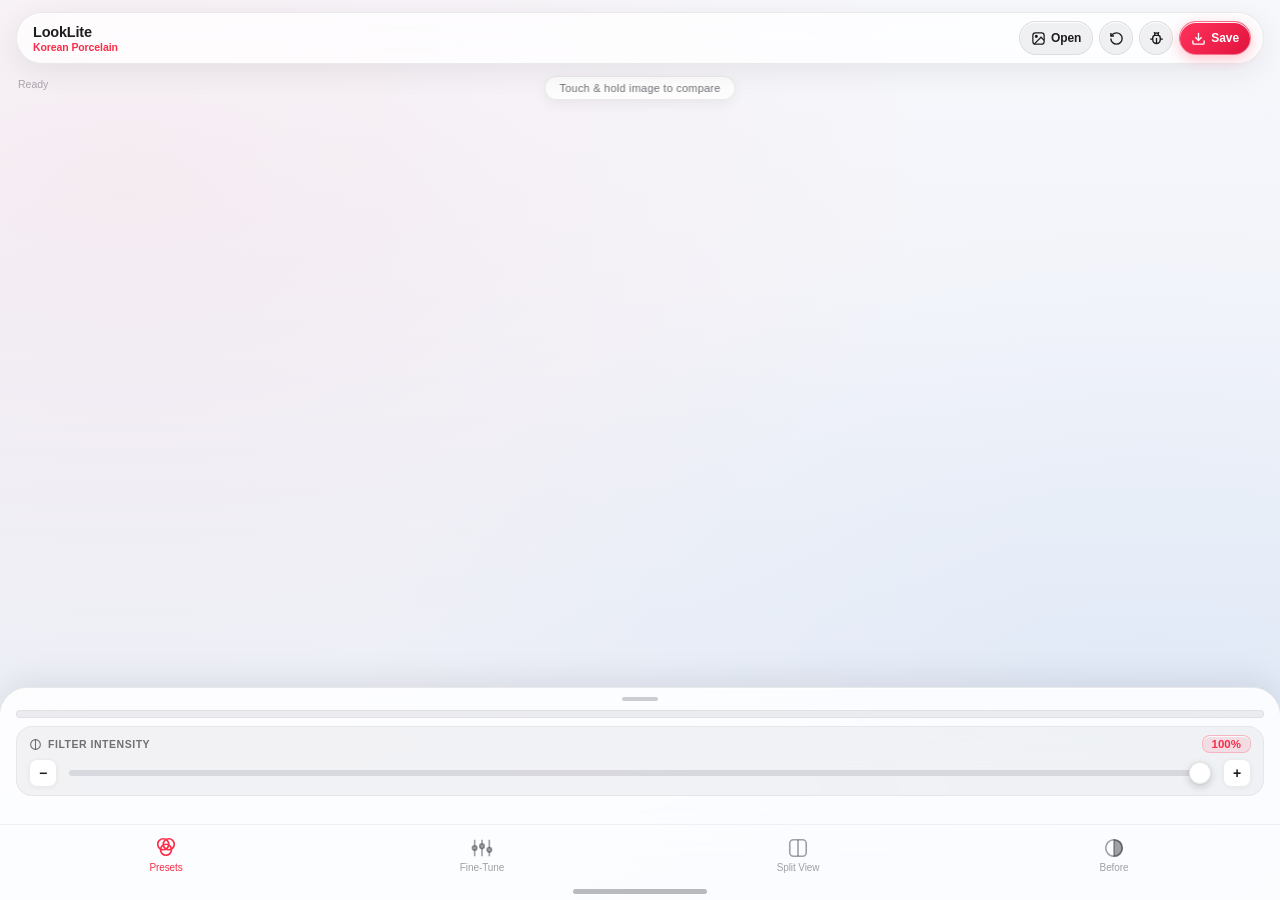
==== commit c9440d6a: "fix(ux): relocate split to bottom tab bar, bulletproof photo loader, and add bug report diagnostics " ====
--- a/web/index.html
+++ b/web/index.html
@@ -25,15 +25,6 @@
           <span>ORIGINAL</span>
         </div>
 
-        <!-- Floating Split View Tool Pill on Canvas Viewport -->
-        <button type="button" id="btn-split" class="canvas-tool-pill" title="Toggle interactive Before/After split slider">
-          <svg width="14" height="14" viewBox="0 0 24 24" fill="none" stroke="currentColor" stroke-width="2.2">
-            <rect x="3" y="3" width="18" height="18" rx="4"/>
-            <line x1="12" y1="3" x2="12" y2="21"/>
-          </svg>
-          <span>Split</span>
-        </button>
-
         <!-- Interactive Split Slider Overlay (Sebelum vs Sesudah) -->
         <div id="split-overlay" class="split-overlay">
           <div id="sebelum-badge" class="split-badge sebelum">SEBELUM</div>
@@ -56,10 +47,10 @@
       <header class="app-header">
         <div class="header-brand">
           <span class="logo-text">LookLite</span>
-          <span id="preset-badge" class="preset-badge">Fnatix Flash</span>
+          <span id="preset-badge" class="preset-badge">Korean Porcelain</span>
         </div>
         <div class="header-actions">
-          <label class="btn-action file-btn" title="Open Photo">
+          <label class="btn-action file-btn" id="file-label" title="Open Photo">
             <svg width="15" height="15" viewBox="0 0 24 24" fill="none" stroke="currentColor" stroke-width="2">
               <rect x="3" y="3" width="18" height="18" rx="4" ry="4"/>
               <circle cx="8.5" cy="8.5" r="1.5" fill="currentColor"/>
@@ -73,6 +64,18 @@
             <svg width="15" height="15" viewBox="0 0 24 24" fill="none" stroke="currentColor" stroke-width="2.2">
               <path d="M3 12a9 9 0 1 0 9-9 9.75 9.75 0 0 0-6.74 2.74L3 8"/>
               <path d="M3 3v5h5"/>
+            </svg>
+          </button>
+
+          <button type="button" id="btn-bug" class="btn-action btn-icon-only" title="Laporkan Bug &amp; Diagnostik">
+            <svg width="15" height="15" viewBox="0 0 24 24" fill="none" stroke="currentColor" stroke-width="2.2">
+              <path d="m8 2 1.88 1.88"/>
+              <path d="M14.12 3.88 16 2"/>
+              <path d="M9 7.13v-1a3.003 3.003 0 1 1 6 0v1"/>
+              <path d="M12 20c-3.3 0-6-2.7-6-6v-3a4 4 0 0 1 4-4h4a4 4 0 0 1 4 4v3c0 3.3-2.7 6-6 6"/>
+              <path d="M12 20v-9"/>
+              <path d="M6 13H2"/>
+              <path d="M22 13h-4"/>
             </svg>
           </button>
 
@@ -160,18 +163,53 @@
             </svg>
             <span class="tab-label">Fine-Tune</span>
           </button>
-          <button type="button" id="before" class="dock-tab hold-btn">
+          <button type="button" id="btn-split" class="dock-tab" title="Bandingkan Sebelum / Sesudah">
+            <svg class="tab-icon" width="22" height="22" viewBox="0 0 24 24" fill="none" stroke="currentColor" stroke-width="1.8">
+              <rect x="3" y="3" width="18" height="18" rx="4"/>
+              <line x1="12" y1="3" x2="12" y2="21"/>
+            </svg>
+            <span class="tab-label">Split View</span>
+          </button>
+          <button type="button" id="before" class="dock-tab hold-btn" title="Tahan layar untuk melihat asli">
             <svg class="tab-icon" width="22" height="22" viewBox="0 0 24 24" fill="none" stroke="currentColor" stroke-width="1.8">
               <circle cx="12" cy="12" r="9"/>
               <path d="M12 3a9 9 0 0 1 0 18Z" fill="currentColor"/>
             </svg>
-            <span class="tab-label">Before / After</span>
+            <span class="tab-label">Before</span>
           </button>
         </nav>
 
         <!-- iOS Home Indicator Bar -->
         <div class="home-indicator"></div>
       </footer>
+
+      <!-- Apple Liquid Glass Bug Report / Diagnostic Sheet -->
+      <div id="modal-bug" class="modal-backdrop">
+        <div class="modal-card">
+          <div class="modal-header">
+            <div class="modal-title-row">
+              <svg width="18" height="18" viewBox="0 0 24 24" fill="none" stroke="currentColor" stroke-width="2">
+                <path d="m8 2 1.88 1.88"/>
+                <path d="M14.12 3.88 16 2"/>
+                <path d="M9 7.13v-1a3.003 3.003 0 1 1 6 0v1"/>
+                <path d="M12 20c-3.3 0-6-2.7-6-6v-3a4 4 0 0 1 4-4h4a4 4 0 0 1 4 4v3c0 3.3-2.7 6-6 6"/>
+                <path d="M12 20v-9"/>
+              </svg>
+              <h3>Diagnostik &amp; Lapor Bug</h3>
+            </div>
+            <button type="button" id="btn-close-bug" class="modal-close-btn">&times;</button>
+          </div>
+          <div class="modal-body">
+            <p class="modal-desc">Salin log diagnostik di bawah untuk mempercepat debugging foto atau shader:</p>
+            <pre id="debug-text" class="debug-console"></pre>
+          </div>
+          <div class="modal-footer">
+            <button type="button" id="btn-copy-debug" class="btn-action btn-prominent full-width">
+              <span>Salin Diagnostik</span>
+            </button>
+          </div>
+        </div>
+      </div>
     </div>
 
     <!-- Standalone bundled script -->
--- a/web/styles.css
+++ b/web/styles.css
@@ -134,42 +134,6 @@
   display: inline-flex;
 }
 
-/* Floating Split View Tool Pill on Canvas */
-.canvas-tool-pill {
-  position: absolute;
-  top: calc(74px + var(--safe-top));
-  right: 16px;
-  display: inline-flex;
-  align-items: center;
-  gap: 5px;
-  height: 32px;
-  padding: 0 12px;
-  border-radius: 9999px;
-  font-size: 11.5px;
-  font-weight: 600;
-  letter-spacing: -0.1px;
-  background: rgba(255, 255, 255, 0.82);
-  color: var(--label-primary);
-  backdrop-filter: blur(20px) saturate(180%);
-  -webkit-backdrop-filter: blur(20px) saturate(180%);
-  border: 0.5px solid var(--glass-border);
-  box-shadow: 0 4px 14px rgba(0, 0, 0, 0.06), var(--glass-specular);
-  cursor: pointer;
-  z-index: 15;
-  transition: all 0.16s cubic-bezier(0.2, 0.8, 0.2, 1);
-}
-
-.canvas-tool-pill:active {
-  transform: scale(0.94);
-}
-
-.canvas-tool-pill.active {
-  background: var(--accent-apple-gradient);
-  color: #ffffff;
-  border-color: rgba(255, 255, 255, 0.4);
-  box-shadow: 0 4px 16px var(--accent-apple-glow);
-}
-
 /* Interactive Split Slider Overlay */
 .split-overlay {
   position: absolute;
@@ -805,8 +769,8 @@
    ========================================================================== */
 .dock-bar {
   display: grid;
-  grid-template-columns: 1fr 1fr 1fr;
-  padding: 6px 16px 2px 16px;
+  grid-template-columns: repeat(4, 1fr);
+  padding: 6px 8px 2px 8px;
   background: transparent;
   border-top: 0.5px solid var(--glass-border-subtle);
 }
@@ -863,6 +827,132 @@
 .home-indicator {
   width: 134px;
   height: 5px;
+  border-radius: 9999px;
+  background: rgba(60, 60, 67, 0.35);
+  margin: 8px auto 6px auto;
+  flex-shrink: 0;
+}
+
+/* Apple Liquid Glass Bug Report Modal / Diagnostic Sheet */
+.modal-backdrop {
+  position: absolute;
+  inset: 0;
+  background: rgba(0, 0, 0, 0.40);
+  backdrop-filter: blur(12px);
+  -webkit-backdrop-filter: blur(12px);
+  z-index: 60;
+  display: none;
+  align-items: center;
+  justify-content: center;
+  padding: 20px;
+}
+
+.modal-backdrop.active {
+  display: flex;
+}
+
+.modal-card {
+  width: 100%;
+  max-width: 380px;
+  max-height: 82vh;
+  display: flex;
+  flex-direction: column;
+  background: rgba(255, 255, 255, 0.94);
+  backdrop-filter: blur(36px) saturate(190%);
+  -webkit-backdrop-filter: blur(36px) saturate(190%);
+  border-radius: 24px;
+  border: 0.5px solid var(--glass-border);
+  box-shadow: 0 20px 60px rgba(0, 0, 0, 0.25), var(--glass-specular);
+  overflow: hidden;
+  animation: modalPop 0.22s cubic-bezier(0.2, 0.8, 0.2, 1);
+}
+
+@keyframes modalPop {
+  from { transform: scale(0.92); opacity: 0; }
+  to { transform: scale(1); opacity: 1; }
+}
+
+.modal-header {
+  display: flex;
+  justify-content: space-between;
+  align-items: center;
+  padding: 16px 18px 12px 18px;
+  border-bottom: 0.5px solid var(--glass-border-subtle);
+}
+
+.modal-title-row {
+  display: flex;
+  align-items: center;
+  gap: 8px;
+  color: var(--label-primary);
+}
+
+.modal-title-row h3 {
+  margin: 0;
+  font-size: 15px;
+  font-weight: 700;
+  letter-spacing: -0.2px;
+}
+
+.modal-close-btn {
+  background: rgba(118, 118, 128, 0.12);
+  border: none;
+  width: 28px;
+  height: 28px;
+  border-radius: 50%;
+  font-size: 18px;
+  line-height: 1;
+  color: var(--label-secondary);
+  cursor: pointer;
+  display: flex;
+  align-items: center;
+  justify-content: center;
+  transition: all 0.12s ease;
+}
+
+.modal-close-btn:active {
+  background: rgba(118, 118, 128, 0.25);
+  transform: scale(0.92);
+}
+
+.modal-body {
+  padding: 14px 18px;
+  overflow-y: auto;
+  flex: 1;
+  -webkit-overflow-scrolling: touch;
+}
+
+.modal-desc {
+  margin: 0 0 10px 0;
+  font-size: 12px;
+  color: var(--label-secondary);
+  line-height: 1.4;
+}
+
+.debug-console {
+  margin: 0;
+  padding: 10px 12px;
+  background: rgba(118, 118, 128, 0.08);
+  border: 0.5px solid var(--glass-border);
+  border-radius: 12px;
+  font-family: ui-monospace, SFMono-Regular, Menlo, Monaco, Consolas, monospace;
+  font-size: 10px;
+  line-height: 1.45;
+  color: #1d1d1f;
+  white-space: pre-wrap;
+  word-break: break-all;
+  max-height: 240px;
+  overflow-y: auto;
+}
+
+.modal-footer {
+  padding: 12px 18px 16px 18px;
+  border-top: 0.5px solid var(--glass-border-subtle);
+}
+
+.full-width {
+  width: 100%;
+}
   border-radius: 9999px;
   background: rgba(60, 60, 67, 0.35);
   margin: 8px auto 6px auto;
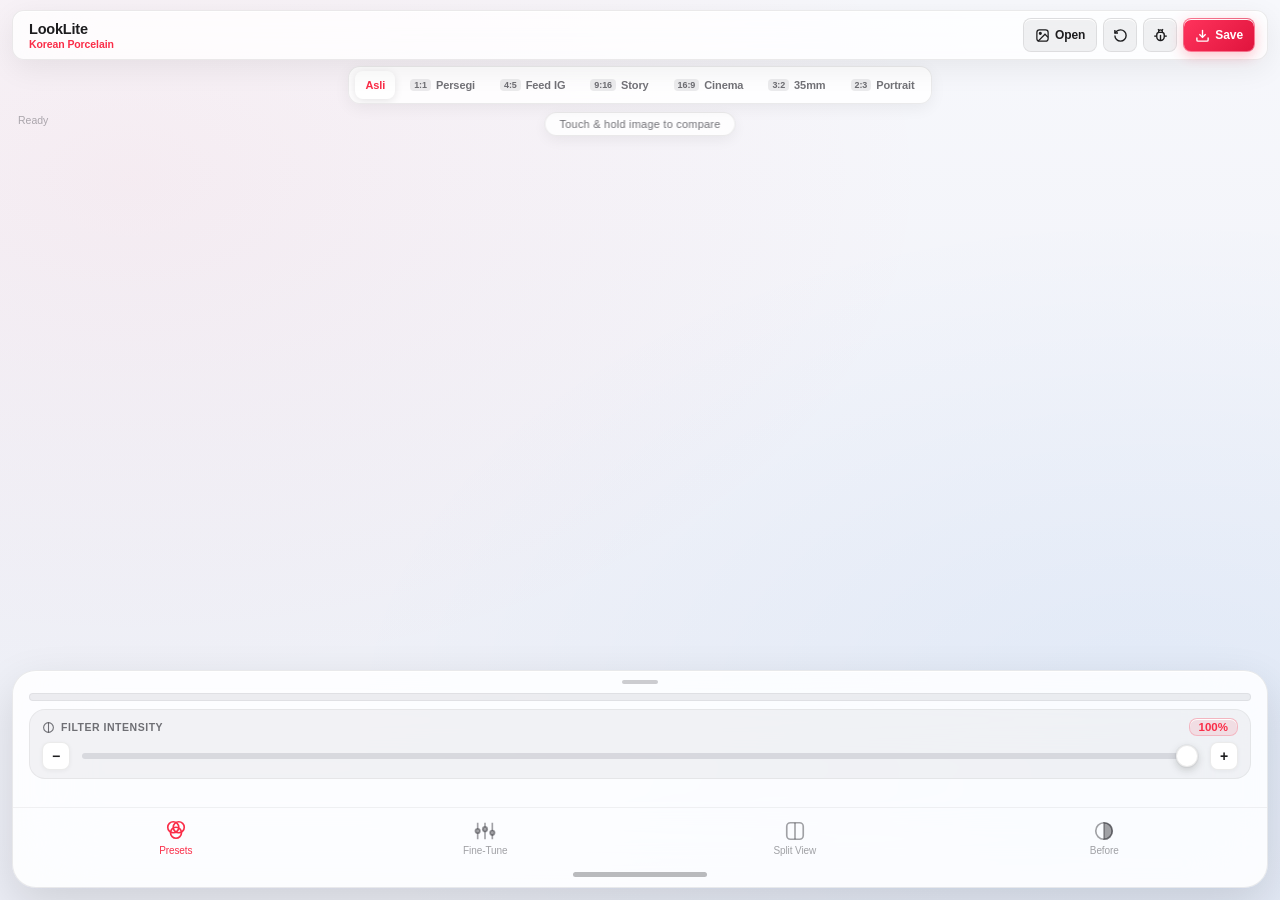
==== commit ec81a08a: "feat(crop): add aspect ratio selector above canvas, interactive crop framing, boxy header, and float" ====
--- a/web/index.html
+++ b/web/index.html
@@ -39,11 +39,30 @@
           </div>
         </div>
 
+        <!-- Interactive Crop Framing Overlay -->
+        <div id="crop-overlay" class="crop-overlay">
+          <div id="crop-scrim-top" class="crop-scrim"></div>
+          <div id="crop-scrim-bottom" class="crop-scrim"></div>
+          <div id="crop-scrim-left" class="crop-scrim"></div>
+          <div id="crop-scrim-right" class="crop-scrim"></div>
+          <div id="crop-box" class="crop-box">
+            <div class="crop-grid-line v1"></div>
+            <div class="crop-grid-line v2"></div>
+            <div class="crop-grid-line h1"></div>
+            <div class="crop-grid-line h2"></div>
+            <div class="crop-corner tl"></div>
+            <div class="crop-corner tr"></div>
+            <div class="crop-corner bl"></div>
+            <div class="crop-corner br"></div>
+            <div class="crop-hint-badge">Geser bingkai untuk potong</div>
+          </div>
+        </div>
+
         <div id="canvas-hint" class="canvas-hint">Touch &amp; hold image to compare</div>
         <p id="status" class="status-overlay">Ready</p>
       </main>
 
-      <!-- Floating Liquid Glass Navigation Capsule (Apple HIG Header) -->
+      <!-- Floating Modern Box Header (Kotak bukan bulat) -->
       <header class="app-header">
         <div class="header-brand">
           <span class="logo-text">LookLite</span>
@@ -89,6 +108,39 @@
           </button>
         </div>
       </header>
+
+      <!-- Aspect Ratio & Crop Bar (Di atas view gambar) -->
+      <div class="ratio-bar-wrap" id="ratio-bar-wrap">
+        <div class="ratio-bar" id="ratio-bar">
+          <button type="button" class="ratio-chip active" data-ratio="original">
+            <span>Asli</span>
+          </button>
+          <button type="button" class="ratio-chip" data-ratio="1:1">
+            <span class="ratio-badge">1:1</span>
+            <span>Persegi</span>
+          </button>
+          <button type="button" class="ratio-chip" data-ratio="4:5">
+            <span class="ratio-badge">4:5</span>
+            <span>Feed IG</span>
+          </button>
+          <button type="button" class="ratio-chip" data-ratio="9:16">
+            <span class="ratio-badge">9:16</span>
+            <span>Story</span>
+          </button>
+          <button type="button" class="ratio-chip" data-ratio="16:9">
+            <span class="ratio-badge">16:9</span>
+            <span>Cinema</span>
+          </button>
+          <button type="button" class="ratio-chip" data-ratio="3:2">
+            <span class="ratio-badge">3:2</span>
+            <span>35mm</span>
+          </button>
+          <button type="button" class="ratio-chip" data-ratio="2:3">
+            <span class="ratio-badge">2:3</span>
+            <span>Portrait</span>
+          </button>
+        </div>
+      </div>
 
       <!-- Floating Liquid Glass Bottom Sheet / Control Dock -->
       <footer class="control-dock">
@@ -210,6 +262,77 @@
           </div>
         </div>
       </div>
+
+      <!-- Apple Liquid Glass Export Resolution Sheet -->
+      <div id="modal-export" class="modal-backdrop">
+        <div class="modal-card">
+          <div class="modal-header">
+            <div class="modal-title-row">
+              <svg width="18" height="18" viewBox="0 0 24 24" fill="none" stroke="currentColor" stroke-width="2">
+                <path d="M21 15v4a2 2 0 0 1-2 2H5a2 2 0 0 1-2-2v-4"/>
+                <polyline points="7 10 12 15 17 10"/>
+                <line x1="12" y1="15" x2="12" y2="3"/>
+              </svg>
+              <h3>Pilihan Resolusi Ekspor</h3>
+            </div>
+            <button type="button" id="btn-close-export" class="modal-close-btn">&times;</button>
+          </div>
+          <div class="modal-body">
+            <p class="modal-desc">Pilih resolusi hasil foto yang ingin disimpan ke galeri:</p>
+            
+            <div class="resolution-options">
+              <label class="resolution-option">
+                <input type="radio" name="export-res" value="original" checked />
+                <div class="option-content">
+                  <div class="option-title-row">
+                    <span class="option-title">Resolusi Asli (Original)</span>
+                    <span class="option-badge">Kualitas Penuh</span>
+                  </div>
+                  <span class="option-subtitle" id="opt-dim-original">100% ukuran sensor asli kamera</span>
+                </div>
+              </label>
+
+              <label class="resolution-option">
+                <input type="radio" name="export-res" value="4k" />
+                <div class="option-content">
+                  <div class="option-title-row">
+                    <span class="option-title">4K Ultra HD</span>
+                    <span class="option-badge">3840 px</span>
+                  </div>
+                  <span class="option-subtitle">Sangat tajam untuk layar monitor &amp; cetak</span>
+                </div>
+              </label>
+
+              <label class="resolution-option">
+                <input type="radio" name="export-res" value="social" />
+                <div class="option-content">
+                  <div class="option-title-row">
+                    <span class="option-title">Optimal Sosmed (Instagram/WA)</span>
+                    <span class="option-badge recommended">Rekomendasi</span>
+                  </div>
+                  <span class="option-subtitle">2048 px · Mencegah foto pecah saat diunggah</span>
+                </div>
+              </label>
+
+              <label class="resolution-option">
+                <input type="radio" name="export-res" value="fhd" />
+                <div class="option-content">
+                  <div class="option-title-row">
+                    <span class="option-title">Full HD (1080p)</span>
+                    <span class="option-badge">1080 px</span>
+                  </div>
+                  <span class="option-subtitle">Ukuran ringan, cepat dikirim via chat</span>
+                </div>
+              </label>
+            </div>
+          </div>
+          <div class="modal-footer">
+            <button type="button" id="btn-confirm-export" class="btn-action btn-prominent full-width">
+              <span>Simpan ke Galeri</span>
+            </button>
+          </div>
+        </div>
+      </div>
     </div>
 
     <!-- Standalone bundled script -->
--- a/web/styles.css
+++ b/web/styles.css
@@ -109,7 +109,7 @@
 /* Apple Touch & Hold Compare Badge */
 .before-badge {
   position: absolute;
-  top: calc(74px + var(--safe-top));
+  top: calc(110px + var(--safe-top));
   left: 18px;
   display: none;
   align-items: center;
@@ -149,7 +149,7 @@
 
 .split-badge {
   position: absolute;
-  top: calc(74px + var(--safe-top));
+  top: calc(110px + var(--safe-top));
   padding: 5px 14px;
   border-radius: 9999px;
   font-size: 10.5px;
@@ -217,7 +217,7 @@
 
 .canvas-hint {
   position: absolute;
-  top: calc(76px + var(--safe-top));
+  top: calc(112px + var(--safe-top));
   left: 50%;
   transform: translateX(-50%);
   color: var(--label-secondary);
@@ -237,7 +237,7 @@
 
 .status-overlay {
   position: absolute;
-  top: calc(78px + var(--safe-top));
+  top: calc(114px + var(--safe-top));
   left: 18px;
   margin: 0;
   font-size: 10.5px;
@@ -248,16 +248,16 @@
 }
 
 /* ==========================================================================
-   2. FUNCTIONAL LAYER: Floating Liquid Glass Navigation Capsule (Header)
-   Compact, fluid, mathematically guaranteed to prevent button clipping
+   2. FUNCTIONAL LAYER: Modern Box Header (Kotak bukan bulat)
+   Clean rectangular geometry with refined corner radii
    ========================================================================== */
 .app-header {
   position: absolute;
-  top: calc(12px + var(--safe-top));
-  left: 16px;
-  right: 16px;
-  max-width: calc(100vw - 32px);
-  height: 52px;
+  top: calc(10px + var(--safe-top));
+  left: 12px;
+  right: 12px;
+  max-width: calc(100vw - 24px);
+  height: 50px;
   display: flex;
   justify-content: space-between;
   align-items: center;
@@ -267,7 +267,7 @@
   -webkit-backdrop-filter: blur(34px) saturate(190%);
   border: 0.5px solid var(--glass-border);
   box-shadow: var(--glass-shadow), var(--glass-specular);
-  border-radius: 26px;
+  border-radius: 12px; /* Kotak / Modern Rectangular Box (bukan bulat) */
   z-index: 30;
   box-sizing: border-box;
   transition: transform 0.2s ease, opacity 0.2s ease;
@@ -307,7 +307,7 @@
   flex-shrink: 0;
 }
 
-/* Apple HIG System Buttons */
+/* Apple HIG System Buttons - Boxy styling to match rectangular header */
 .btn-action {
   display: inline-flex;
   align-items: center;
@@ -318,7 +318,7 @@
   background: rgba(118, 118, 128, 0.10);
   color: var(--label-primary);
   border: 0.5px solid var(--glass-border);
-  border-radius: 17px;
+  border-radius: 8px; /* Boxy modern radius */
   font-size: 12px;
   font-weight: 600;
   letter-spacing: -0.1px;
@@ -337,7 +337,7 @@
   width: 34px;
   height: 34px;
   padding: 0;
-  border-radius: 50%;
+  border-radius: 8px; /* Boxy modern radius */
   flex-shrink: 0;
 }
 
@@ -357,24 +357,162 @@
   transform: scale(0.96);
 }
 
+/* --------------------------------------------------------------------------
+   Aspect Ratio & Crop Bar (Di atas view gambar)
+   -------------------------------------------------------------------------- */
+.ratio-bar-wrap {
+  position: absolute;
+  top: calc(66px + var(--safe-top));
+  left: 12px;
+  right: 12px;
+  z-index: 20;
+  display: flex;
+  justify-content: center;
+  pointer-events: auto;
+}
+
+.ratio-bar {
+  display: flex;
+  gap: 5px;
+  overflow-x: auto;
+  padding: 4px 6px;
+  background: rgba(255, 255, 255, 0.85);
+  backdrop-filter: blur(28px) saturate(190%);
+  -webkit-backdrop-filter: blur(28px) saturate(190%);
+  border: 0.5px solid var(--glass-border);
+  box-shadow: 0 4px 16px rgba(0, 0, 0, 0.06), var(--glass-specular);
+  border-radius: 12px;
+  scrollbar-width: none;
+  -webkit-overflow-scrolling: touch;
+  max-width: 100%;
+}
+
+.ratio-bar::-webkit-scrollbar {
+  display: none;
+}
+
+.ratio-chip {
+  display: inline-flex;
+  align-items: center;
+  gap: 5px;
+  min-height: 28px;
+  padding: 3px 10px;
+  background: transparent;
+  border: none;
+  border-radius: 8px;
+  color: var(--label-secondary);
+  font-size: 11px;
+  font-weight: 600;
+  letter-spacing: -0.1px;
+  white-space: nowrap;
+  cursor: pointer;
+  flex-shrink: 0;
+  transition: all 0.15s cubic-bezier(0.2, 0.8, 0.2, 1);
+}
+
+.ratio-chip.active {
+  background: #ffffff;
+  color: var(--accent-apple);
+  font-weight: 700;
+  box-shadow: 0 2px 8px rgba(0, 0, 0, 0.10);
+}
+
+.ratio-badge {
+  font-size: 9px;
+  font-weight: 700;
+  padding: 1px 4px;
+  border-radius: 4px;
+  background: rgba(118, 118, 128, 0.14);
+  color: inherit;
+}
+
+/* --------------------------------------------------------------------------
+   Interactive Crop Framing Overlay (Rule of Thirds Grid & Masking)
+   -------------------------------------------------------------------------- */
+.crop-overlay {
+  position: absolute;
+  inset: 0;
+  pointer-events: none;
+  z-index: 10;
+  display: none;
+}
+
+.crop-overlay.active {
+  display: block;
+}
+
+.crop-scrim {
+  position: absolute;
+  background: rgba(0, 0, 0, 0.55);
+  pointer-events: auto;
+}
+
+.crop-box {
+  position: absolute;
+  border: 1.5px solid #ffffff;
+  box-shadow: 0 0 0 1px rgba(0, 0, 0, 0.35), 0 4px 24px rgba(0, 0, 0, 0.4);
+  pointer-events: auto;
+  cursor: move;
+  touch-action: none;
+}
+
+.crop-grid-line {
+  position: absolute;
+  background: rgba(255, 255, 255, 0.45);
+  pointer-events: none;
+}
+.crop-grid-line.v1 { top: 0; bottom: 0; left: 33.33%; width: 1px; }
+.crop-grid-line.v2 { top: 0; bottom: 0; left: 66.66%; width: 1px; }
+.crop-grid-line.h1 { left: 0; right: 0; top: 33.33%; height: 1px; }
+.crop-grid-line.h2 { left: 0; right: 0; top: 66.66%; height: 1px; }
+
+.crop-corner {
+  position: absolute;
+  width: 14px;
+  height: 14px;
+  border-color: #ffffff;
+  border-style: solid;
+  pointer-events: none;
+}
+.crop-corner.tl { top: -2px; left: -2px; border-width: 3px 0 0 3px; }
+.crop-corner.tr { top: -2px; right: -2px; border-width: 3px 3px 0 0; }
+.crop-corner.bl { bottom: -2px; left: -2px; border-width: 0 0 3px 3px; }
+.crop-corner.br { bottom: -2px; right: -2px; border-width: 0 3px 3px 0; }
+
+.crop-hint-badge {
+  position: absolute;
+  bottom: 8px;
+  left: 50%;
+  transform: translateX(-50%);
+  background: rgba(29, 29, 31, 0.85);
+  color: #ffffff;
+  font-size: 10px;
+  font-weight: 600;
+  padding: 3px 10px;
+  border-radius: 9999px;
+  backdrop-filter: blur(10px);
+  pointer-events: none;
+  white-space: nowrap;
+}
+
 /* ==========================================================================
-   3. BOTTOM FUNCTIONAL LAYER: Floating Liquid Glass Bottom Sheet
-   Contains presets, direct intensity control, inspector sliders, and tab bar
+   3. BOTTOM FUNCTIONAL LAYER: Floating Liquid Glass Dock (Ngambang)
+   Detached from bottom edges with floating shadow and margins
    ========================================================================== */
 .control-dock {
   position: absolute;
-  bottom: 0;
-  left: 0;
-  right: 0;
+  bottom: calc(12px + var(--safe-bottom));
+  left: 12px;
+  right: 12px;
   display: flex;
   flex-direction: column;
   background: var(--glass-sheet);
   backdrop-filter: blur(36px) saturate(190%);
   -webkit-backdrop-filter: blur(36px) saturate(190%);
-  border-top: 0.5px solid var(--glass-border);
-  box-shadow: 0 -8px 32px rgba(0, 0, 0, 0.08), var(--glass-specular);
-  border-radius: 28px 28px 0 0;
-  padding-bottom: var(--safe-bottom);
+  border: 0.5px solid var(--glass-border);
+  box-shadow: 0 16px 45px rgba(0, 0, 0, 0.12), var(--glass-specular);
+  border-radius: 24px; /* Floating rounded card dock (ngambang) */
+  padding-bottom: 4px;
   z-index: 25;
   transition: all 0.25s cubic-bezier(0.2, 0.8, 0.2, 1);
 }
@@ -953,10 +1091,76 @@
 .full-width {
   width: 100%;
 }
-  border-radius: 9999px;
-  background: rgba(60, 60, 67, 0.35);
-  margin: 8px auto 6px auto;
+
+/* Resolution Options (Light Liquid Glass Style) */
+.resolution-options {
+  display: flex;
+  flex-direction: column;
+  gap: 9px;
+  margin-top: 4px;
+}
+
+.resolution-option {
+  display: flex;
+  align-items: center;
+  gap: 12px;
+  padding: 11px 14px;
+  background: rgba(118, 118, 128, 0.08);
+  border: 1px solid var(--glass-border);
+  border-radius: 16px;
+  cursor: pointer;
+  transition: all 0.15s cubic-bezier(0.2, 0.8, 0.2, 1);
+}
+
+.resolution-option:active {
+  background: rgba(118, 118, 128, 0.16);
+  transform: scale(0.98);
+}
+
+.resolution-option input[type="radio"] {
+  accent-color: var(--accent-apple);
+  width: 18px;
+  height: 18px;
+  cursor: pointer;
   flex-shrink: 0;
+}
+
+.option-content {
+  display: flex;
+  flex-direction: column;
+  gap: 2px;
+  flex: 1;
+}
+
+.option-title-row {
+  display: flex;
+  justify-content: space-between;
+  align-items: center;
+}
+
+.option-title {
+  font-size: 13px;
+  font-weight: 600;
+  color: var(--label-primary);
+}
+
+.option-badge {
+  font-size: 10px;
+  font-weight: 700;
+  padding: 2px 7px;
+  border-radius: 6px;
+  background: rgba(118, 118, 128, 0.14);
+  color: var(--label-secondary);
+}
+
+.option-badge.recommended {
+  background: rgba(250, 45, 72, 0.12);
+  color: var(--accent-apple);
+}
+
+.option-subtitle {
+  font-size: 11px;
+  color: var(--label-tertiary);
 }
 
 /* ==========================================================================
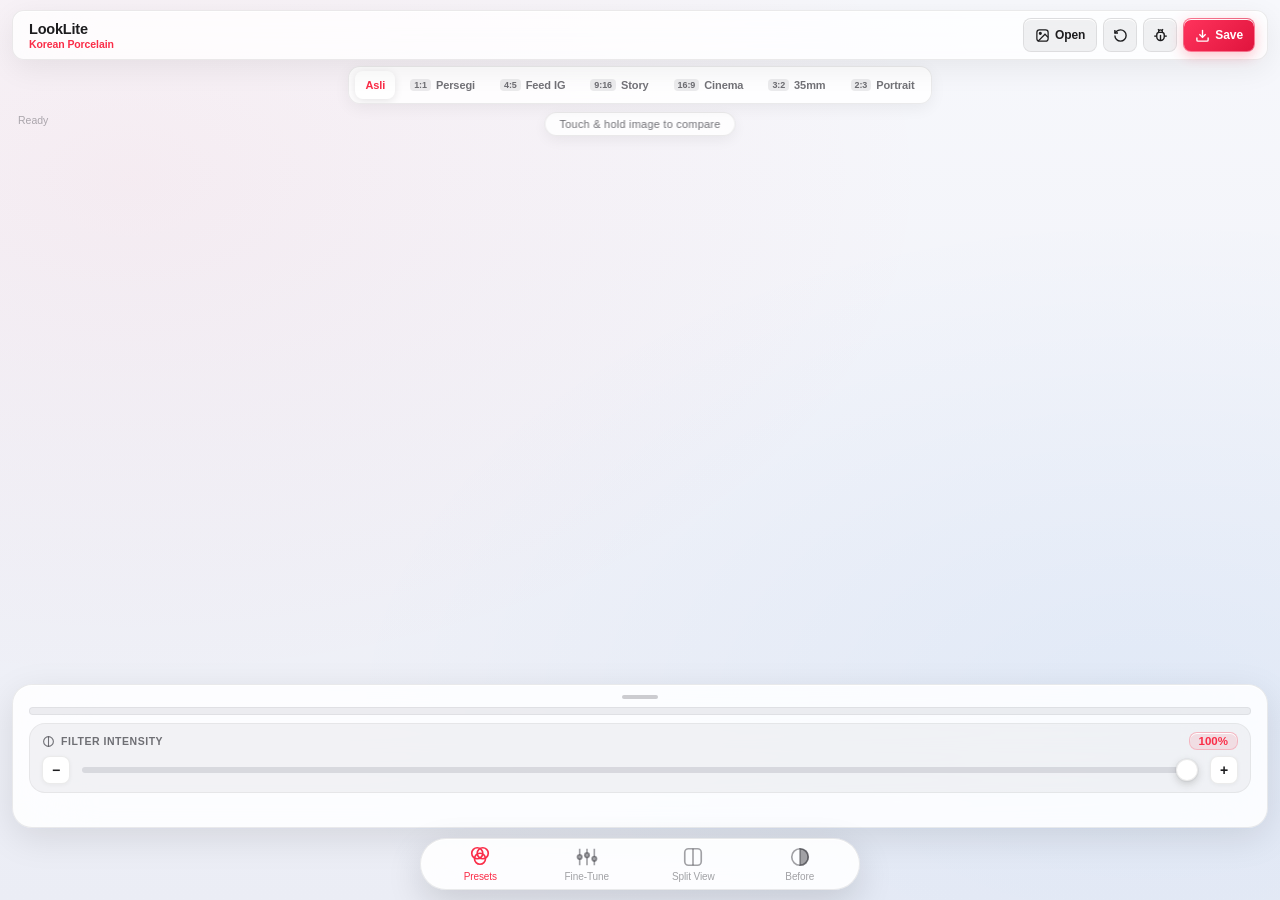
==== commit 650de09d: "feat(ui): separate floating bottom tab pill from sub-menu controls card" ====
--- a/web/index.html
+++ b/web/index.html
@@ -142,9 +142,9 @@
         </div>
       </div>
 
-      <!-- Floating Liquid Glass Bottom Sheet / Control Dock -->
-      <footer class="control-dock">
-        <div class="sheet-grabber"></div>
+      <!-- Sub-Menu Controls Card (Presets / Fine-Tune Panels) -->
+      <aside class="sub-dock-panel" id="sub-dock-panel">
+        <div class="sheet-grabber" id="sheet-grabber" title="Ketuk untuk buka/tutup menu"></div>
 
         <!-- Preset Selector Mode -->
         <section id="panel-presets" class="panel-section active">
@@ -190,50 +190,47 @@
           <!-- Apple Inspector Sliders Deck -->
           <div class="sliders-deck" id="sliders"></div>
         </section>
-
-        <!-- Apple HIG Bottom Tab Bar Navigation -->
-        <nav class="dock-bar">
-          <button type="button" id="mode-presets" class="dock-tab active">
-            <svg class="tab-icon" width="22" height="22" viewBox="0 0 24 24" fill="none" stroke="currentColor" stroke-width="1.8">
-              <circle cx="9" cy="9" r="6"/>
-              <circle cx="15" cy="9" r="6"/>
-              <circle cx="12" cy="15" r="6"/>
-            </svg>
-            <span class="tab-label">Presets</span>
-          </button>
-          <button type="button" id="mode-adjust" class="dock-tab">
-            <svg class="tab-icon" width="22" height="22" viewBox="0 0 24 24" fill="none" stroke="currentColor" stroke-width="1.8">
-              <line x1="4" y1="21" x2="4" y2="14"/>
-              <line x1="4" y1="10" x2="4" y2="3"/>
-              <line x1="12" y1="21" x2="12" y2="12"/>
-              <line x1="12" y1="8" x2="12" y2="3"/>
-              <line x1="20" y1="21" x2="20" y2="16"/>
-              <line x1="20" y1="12" x2="20" y2="3"/>
-              <circle cx="4" cy="12" r="2.5" fill="currentColor"/>
-              <circle cx="12" cy="10" r="2.5" fill="currentColor"/>
-              <circle cx="20" cy="14" r="2.5" fill="currentColor"/>
-            </svg>
-            <span class="tab-label">Fine-Tune</span>
-          </button>
-          <button type="button" id="btn-split" class="dock-tab" title="Bandingkan Sebelum / Sesudah">
-            <svg class="tab-icon" width="22" height="22" viewBox="0 0 24 24" fill="none" stroke="currentColor" stroke-width="1.8">
-              <rect x="3" y="3" width="18" height="18" rx="4"/>
-              <line x1="12" y1="3" x2="12" y2="21"/>
-            </svg>
-            <span class="tab-label">Split View</span>
-          </button>
-          <button type="button" id="before" class="dock-tab hold-btn" title="Tahan layar untuk melihat asli">
-            <svg class="tab-icon" width="22" height="22" viewBox="0 0 24 24" fill="none" stroke="currentColor" stroke-width="1.8">
-              <circle cx="12" cy="12" r="9"/>
-              <path d="M12 3a9 9 0 0 1 0 18Z" fill="currentColor"/>
-            </svg>
-            <span class="tab-label">Before</span>
-          </button>
-        </nav>
-
-        <!-- iOS Home Indicator Bar -->
-        <div class="home-indicator"></div>
-      </footer>
+      </aside>
+
+      <!-- Floating Bottom Menu Pill (Pill Kapsul Ngambang - Menu Utama) -->
+      <nav class="floating-dock-bar" id="dock-bar">
+        <button type="button" id="mode-presets" class="dock-tab active">
+          <svg class="tab-icon" width="22" height="22" viewBox="0 0 24 24" fill="none" stroke="currentColor" stroke-width="1.8">
+            <circle cx="9" cy="9" r="6"/>
+            <circle cx="15" cy="9" r="6"/>
+            <circle cx="12" cy="15" r="6"/>
+          </svg>
+          <span class="tab-label">Presets</span>
+        </button>
+        <button type="button" id="mode-adjust" class="dock-tab">
+          <svg class="tab-icon" width="22" height="22" viewBox="0 0 24 24" fill="none" stroke="currentColor" stroke-width="1.8">
+            <line x1="4" y1="21" x2="4" y2="14"/>
+            <line x1="4" y1="10" x2="4" y2="3"/>
+            <line x1="12" y1="21" x2="12" y2="12"/>
+            <line x1="12" y1="8" x2="12" y2="3"/>
+            <line x1="20" y1="21" x2="20" y2="16"/>
+            <line x1="20" y1="12" x2="20" y2="3"/>
+            <circle cx="4" cy="12" r="2.5" fill="currentColor"/>
+            <circle cx="12" cy="10" r="2.5" fill="currentColor"/>
+            <circle cx="20" cy="14" r="2.5" fill="currentColor"/>
+          </svg>
+          <span class="tab-label">Fine-Tune</span>
+        </button>
+        <button type="button" id="btn-split" class="dock-tab" title="Bandingkan Sebelum / Sesudah">
+          <svg class="tab-icon" width="22" height="22" viewBox="0 0 24 24" fill="none" stroke="currentColor" stroke-width="1.8">
+            <rect x="3" y="3" width="18" height="18" rx="4"/>
+            <line x1="12" y1="3" x2="12" y2="21"/>
+          </svg>
+          <span class="tab-label">Split View</span>
+        </button>
+        <button type="button" id="before" class="dock-tab hold-btn" title="Tahan layar untuk melihat asli">
+          <svg class="tab-icon" width="22" height="22" viewBox="0 0 24 24" fill="none" stroke="currentColor" stroke-width="1.8">
+            <circle cx="12" cy="12" r="9"/>
+            <path d="M12 3a9 9 0 0 1 0 18Z" fill="currentColor"/>
+          </svg>
+          <span class="tab-label">Before</span>
+        </button>
+      </nav>
 
       <!-- Apple Liquid Glass Bug Report / Diagnostic Sheet -->
       <div id="modal-bug" class="modal-backdrop">
--- a/web/styles.css
+++ b/web/styles.css
@@ -496,12 +496,13 @@
 }
 
 /* ==========================================================================
-   3. BOTTOM FUNCTIONAL LAYER: Floating Liquid Glass Dock (Ngambang)
-   Detached from bottom edges with floating shadow and margins
+   3. SUB-MENU FUNCTIONAL LAYER: Floating Controls Card (Sub-menu)
+   Contains sub-menu: presets carousel, brand pills, intensity slider & inspector
+   Cleanly separated from the main bottom navigation pill
    ========================================================================== */
-.control-dock {
-  position: absolute;
-  bottom: calc(12px + var(--safe-bottom));
+.sub-dock-panel {
+  position: absolute;
+  bottom: calc(72px + var(--safe-bottom));
   left: 12px;
   right: 12px;
   display: flex;
@@ -510,11 +511,18 @@
   backdrop-filter: blur(36px) saturate(190%);
   -webkit-backdrop-filter: blur(36px) saturate(190%);
   border: 0.5px solid var(--glass-border);
-  box-shadow: 0 16px 45px rgba(0, 0, 0, 0.12), var(--glass-specular);
-  border-radius: 24px; /* Floating rounded card dock (ngambang) */
-  padding-bottom: 4px;
+  box-shadow: 0 10px 36px rgba(0, 0, 0, 0.10), var(--glass-specular);
+  border-radius: 20px;
+  padding: 6px 0 10px 0;
   z-index: 25;
-  transition: all 0.25s cubic-bezier(0.2, 0.8, 0.2, 1);
+  transition: transform 0.25s cubic-bezier(0.2, 0.8, 0.2, 1), opacity 0.2s ease, visibility 0.2s;
+}
+
+.sub-dock-panel.collapsed {
+  opacity: 0;
+  visibility: hidden;
+  transform: translateY(16px) scale(0.97);
+  pointer-events: none;
 }
 
 .sheet-grabber {
@@ -522,14 +530,15 @@
   height: 4.5px;
   background: rgba(60, 60, 67, 0.25);
   border-radius: 9999px;
-  margin: 9px auto 5px auto;
+  margin: 4px auto 6px auto;
   flex-shrink: 0;
+  cursor: pointer;
 }
 
 .panel-section {
   display: none;
   flex-direction: column;
-  padding: 4px 0 8px 0;
+  padding: 2px 0 4px 0;
 }
 
 .panel-section.active {
@@ -902,15 +911,29 @@
 }
 
 /* ==========================================================================
-   4. APPLE HIG BOTTOM TAB BAR NAVIGATION
-   Persistent, clear labels, SF Symbols icons, Apple Music coral active state
+   4. APPLE HIG FLOATING BOTTOM NAVIGATION PILL (Menu Utama Ngambang)
+   Pure floating pill capsule, detached and separated from sub-menus
    ========================================================================== */
-.dock-bar {
+.floating-dock-bar {
+  position: absolute;
+  bottom: calc(10px + var(--safe-bottom));
+  left: 16px;
+  right: 16px;
+  max-width: 440px;
+  margin: 0 auto;
+  height: 52px;
   display: grid;
   grid-template-columns: repeat(4, 1fr);
-  padding: 6px 8px 2px 8px;
-  background: transparent;
-  border-top: 0.5px solid var(--glass-border-subtle);
+  align-items: center;
+  background: rgba(255, 255, 255, 0.90);
+  backdrop-filter: blur(36px) saturate(190%);
+  -webkit-backdrop-filter: blur(36px) saturate(190%);
+  border: 0.5px solid var(--glass-border);
+  box-shadow: 0 12px 36px rgba(0, 0, 0, 0.14), var(--glass-specular);
+  border-radius: 9999px; /* Pill kapsul bulat mengambang sempurna */
+  padding: 0 6px;
+  z-index: 30;
+  box-sizing: border-box;
 }
 
 .dock-tab {
@@ -919,12 +942,13 @@
   align-items: center;
   justify-content: center;
   gap: 3px;
-  min-height: 48px;
+  min-height: 44px;
   background: transparent;
   border: none;
   color: var(--label-tertiary);
   cursor: pointer;
-  padding: 4px 0;
+  padding: 2px 0;
+  border-radius: 9999px;
   transition: all 0.16s cubic-bezier(0.2, 0.8, 0.2, 1);
 }
 
@@ -949,7 +973,8 @@
 }
 
 .dock-tab:active {
-  transform: scale(0.95);
+  transform: scale(0.94);
+  background: rgba(118, 118, 128, 0.08);
 }
 
 .dock-tab.hold-btn:active {
@@ -959,16 +984,6 @@
 .dock-tab.hold-btn:active .tab-icon {
   stroke: var(--accent-apple);
   fill: var(--accent-apple);
-}
-
-/* Apple iOS Home Indicator Bar */
-.home-indicator {
-  width: 134px;
-  height: 5px;
-  border-radius: 9999px;
-  background: rgba(60, 60, 67, 0.35);
-  margin: 8px auto 6px auto;
-  flex-shrink: 0;
 }
 
 /* Apple Liquid Glass Bug Report Modal / Diagnostic Sheet */
